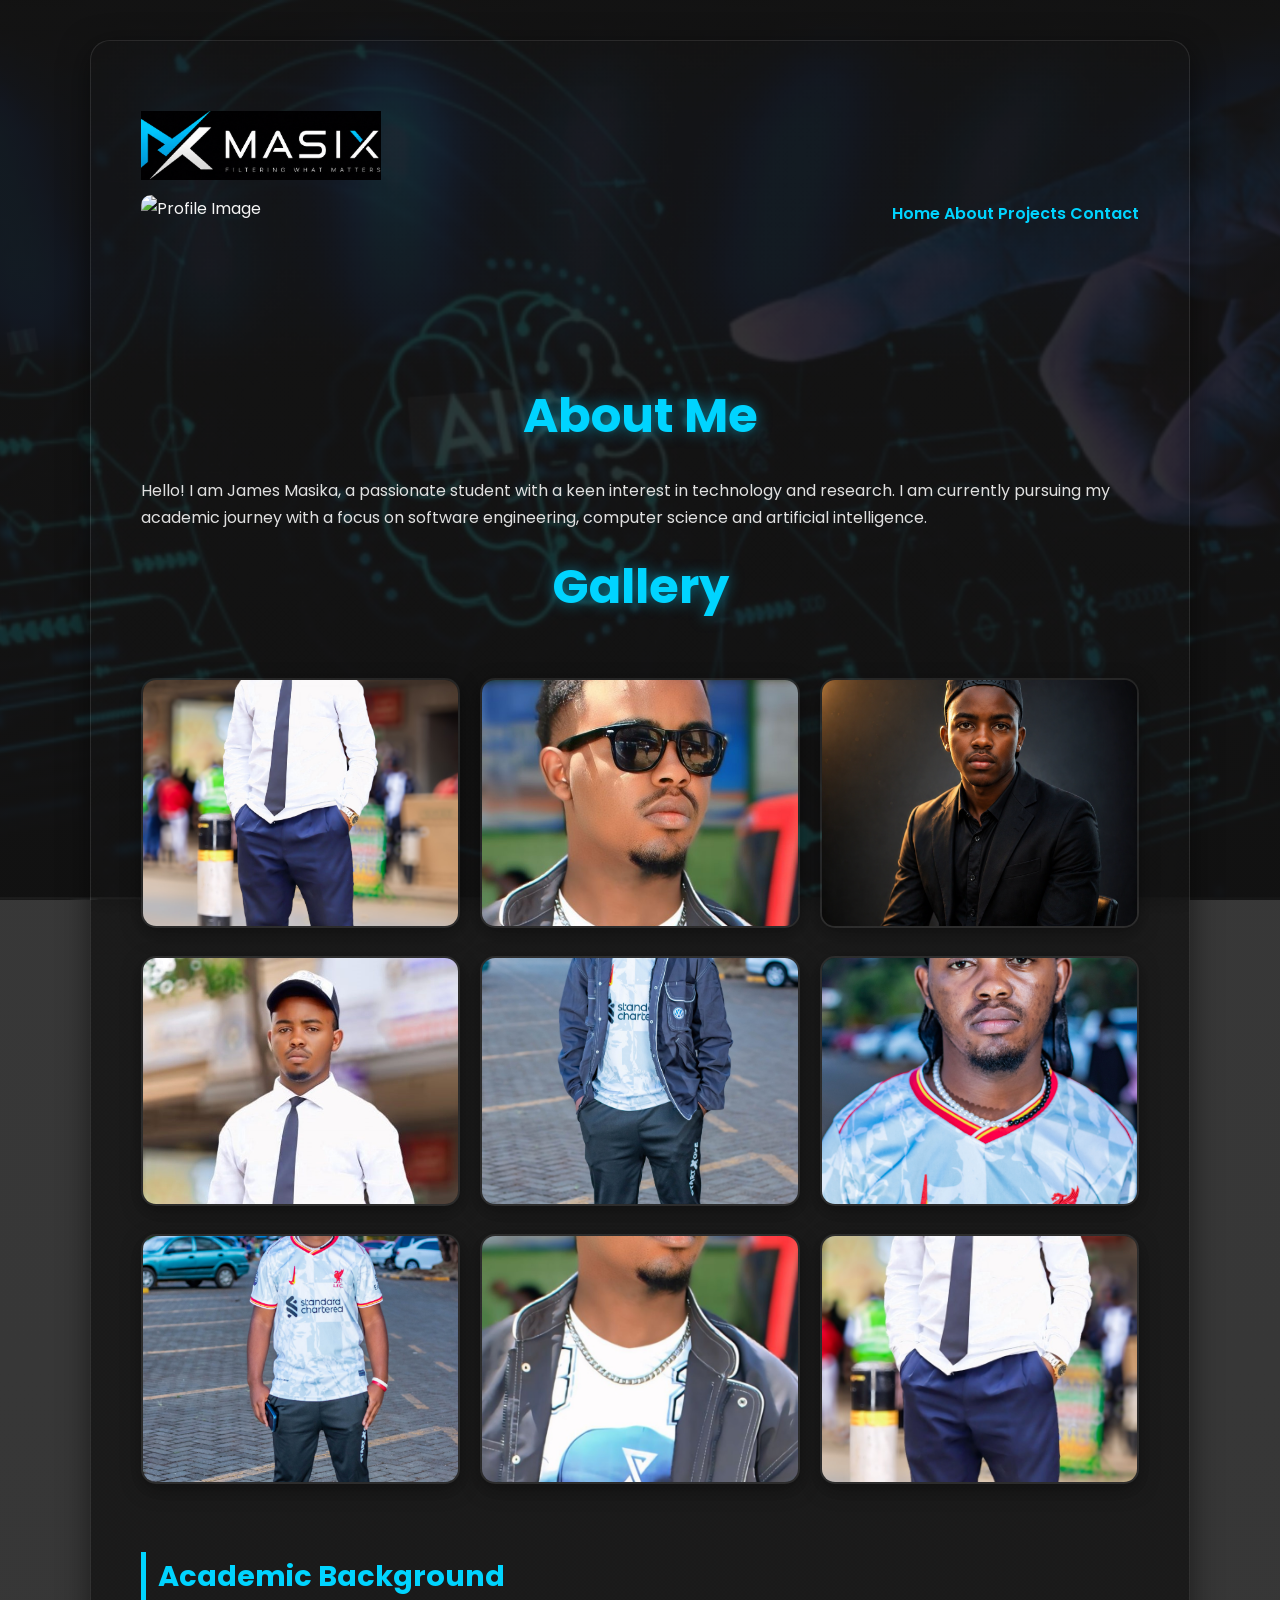
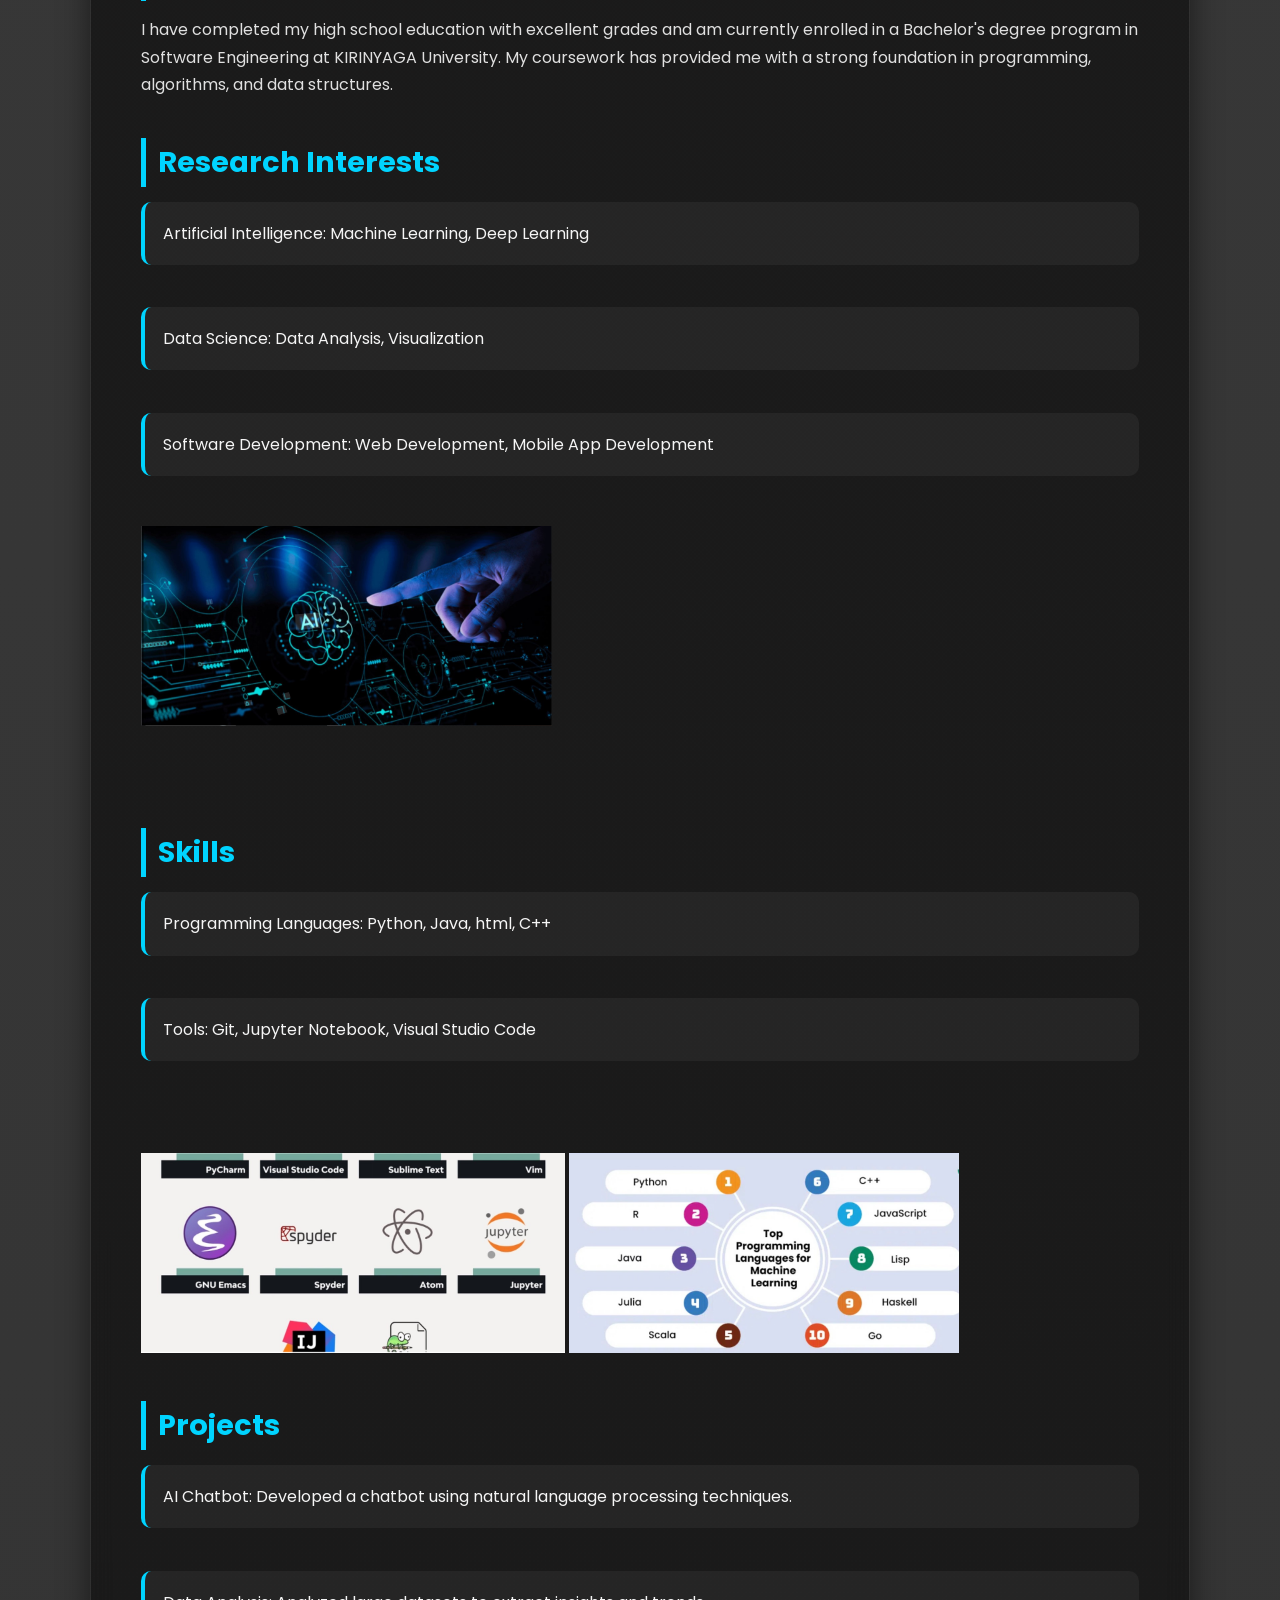
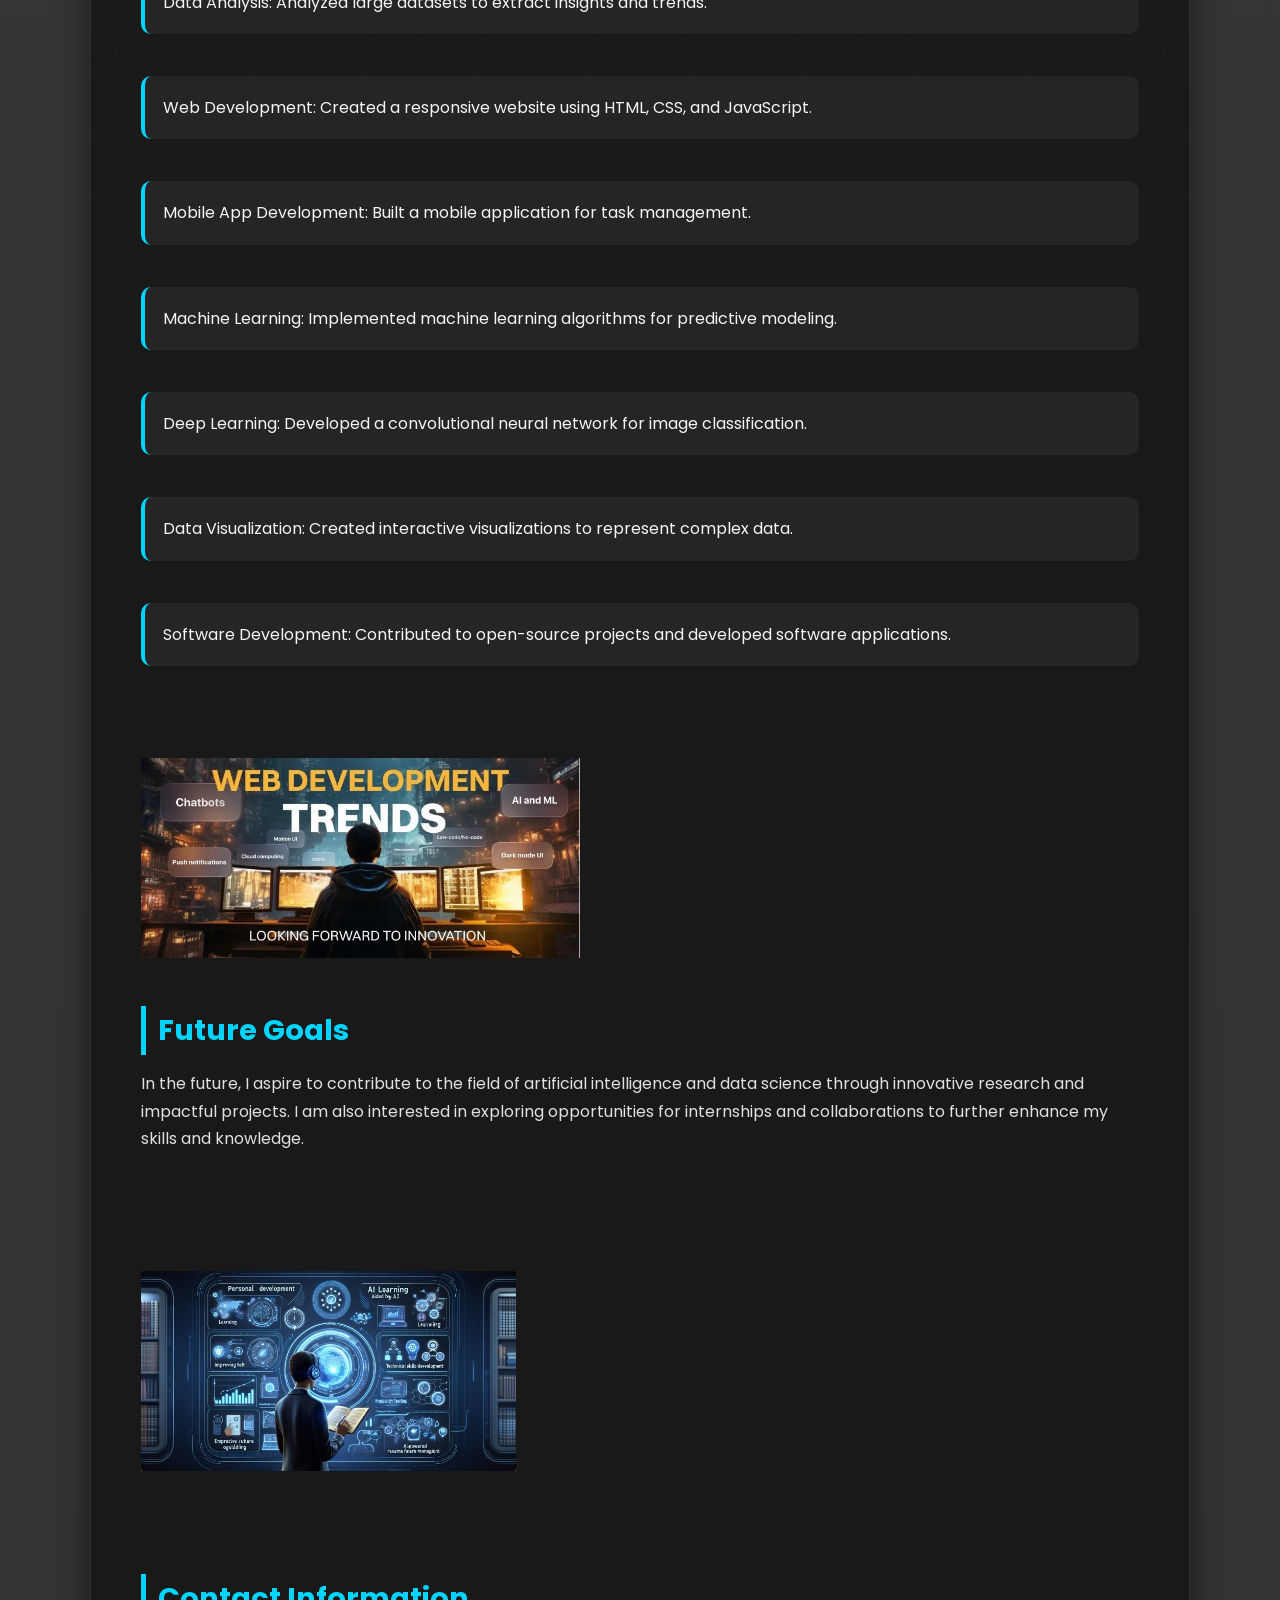
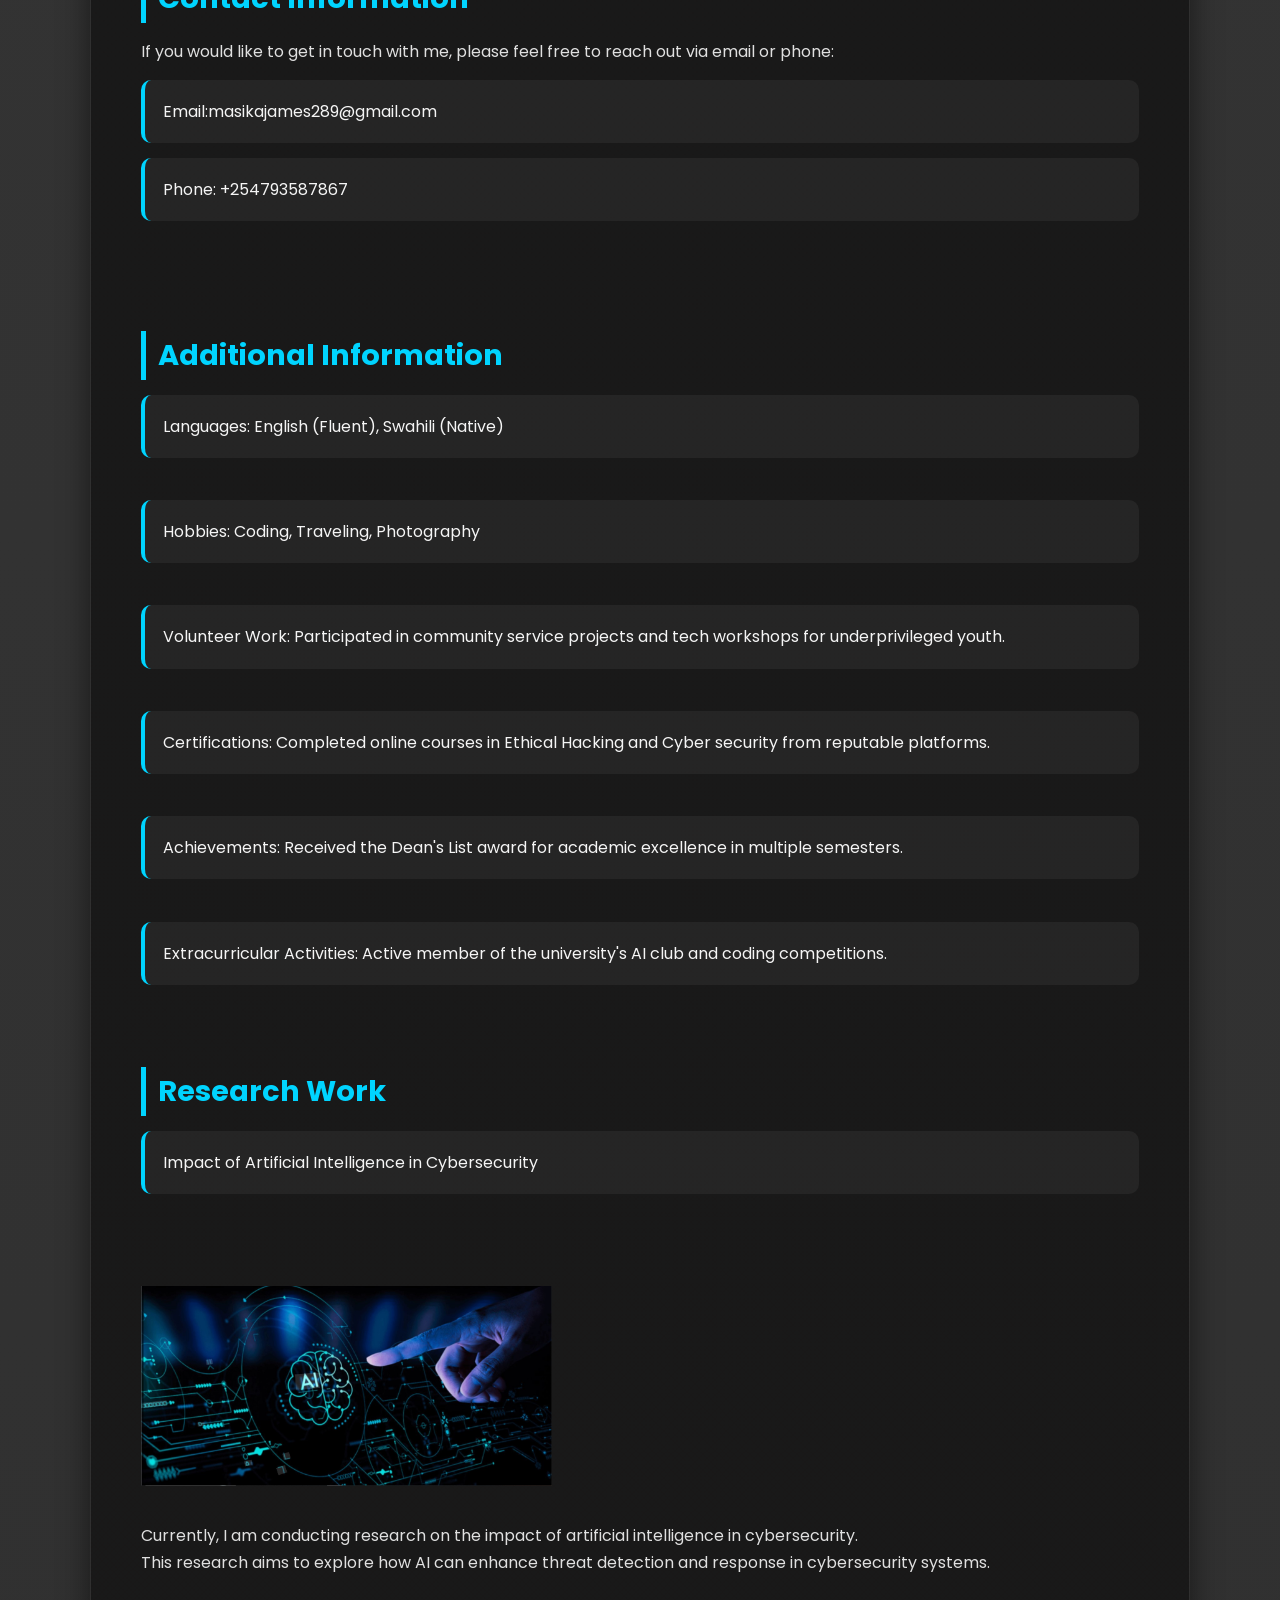
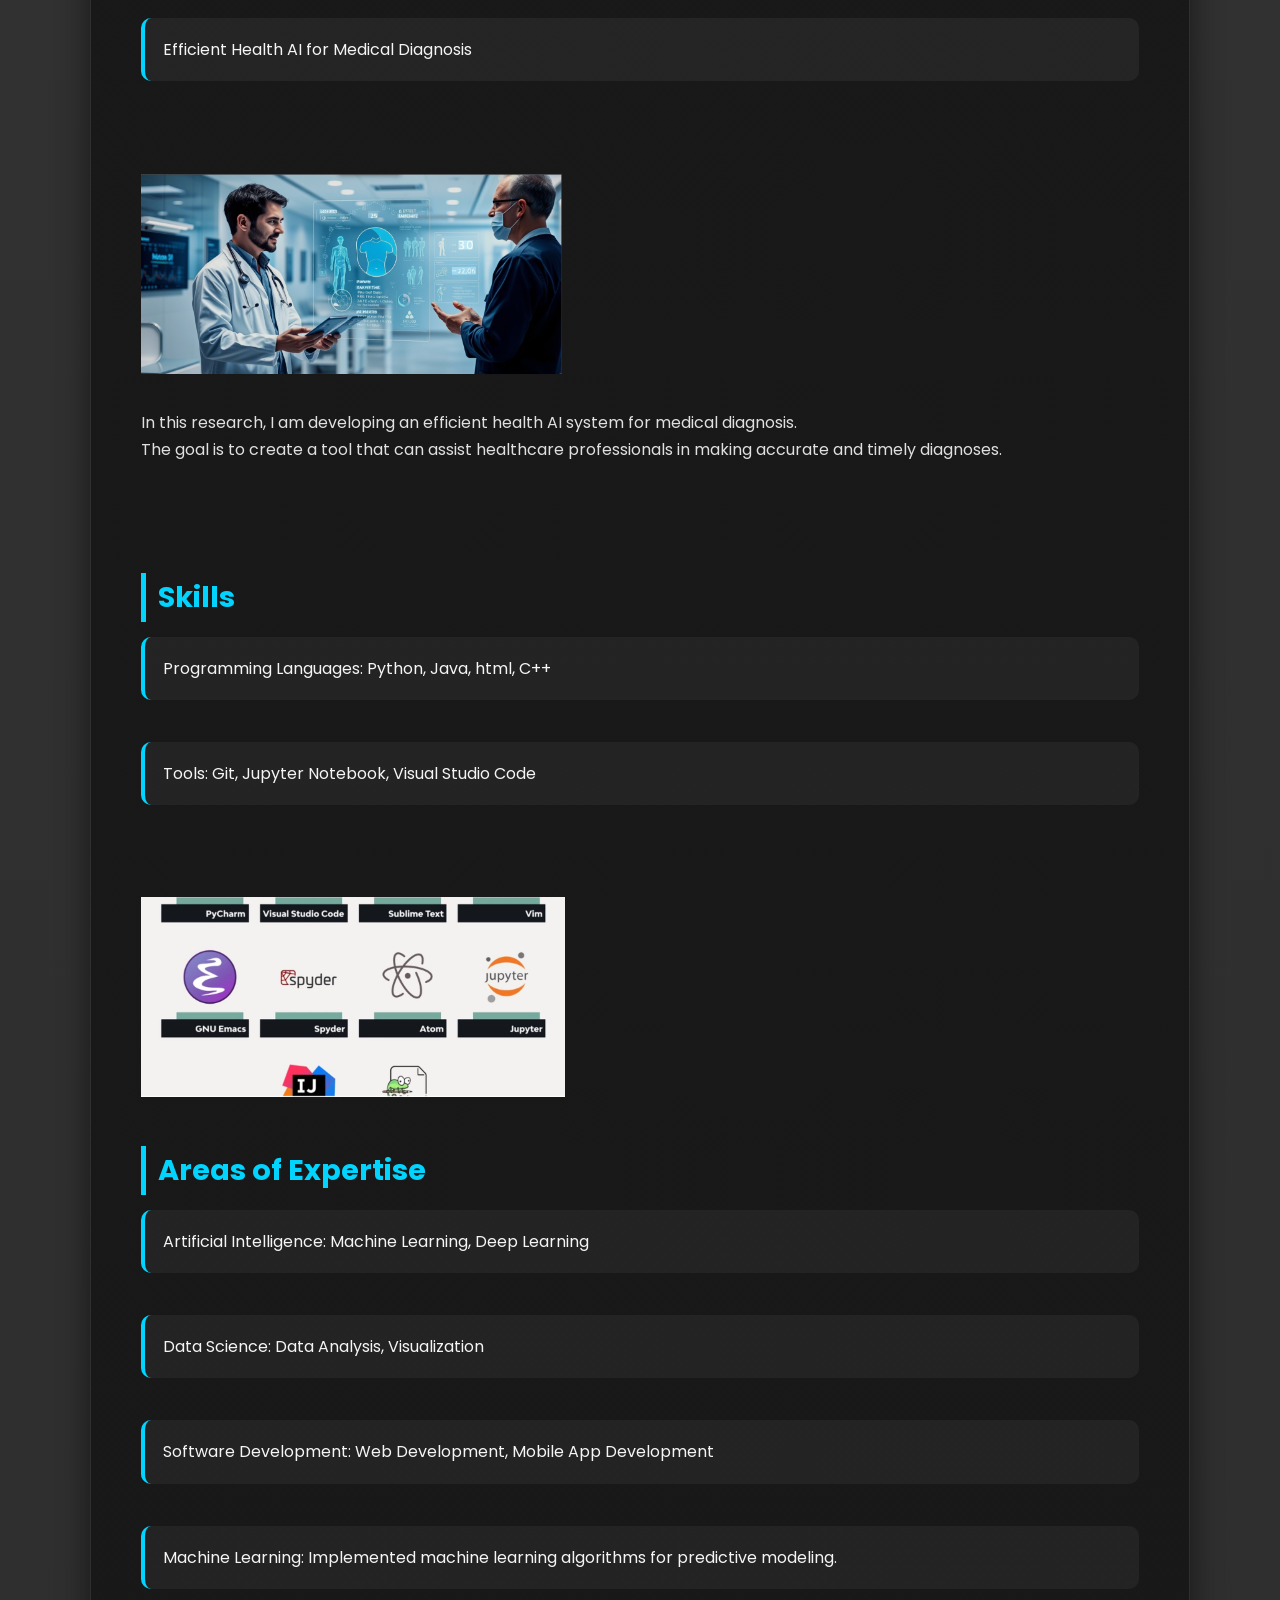
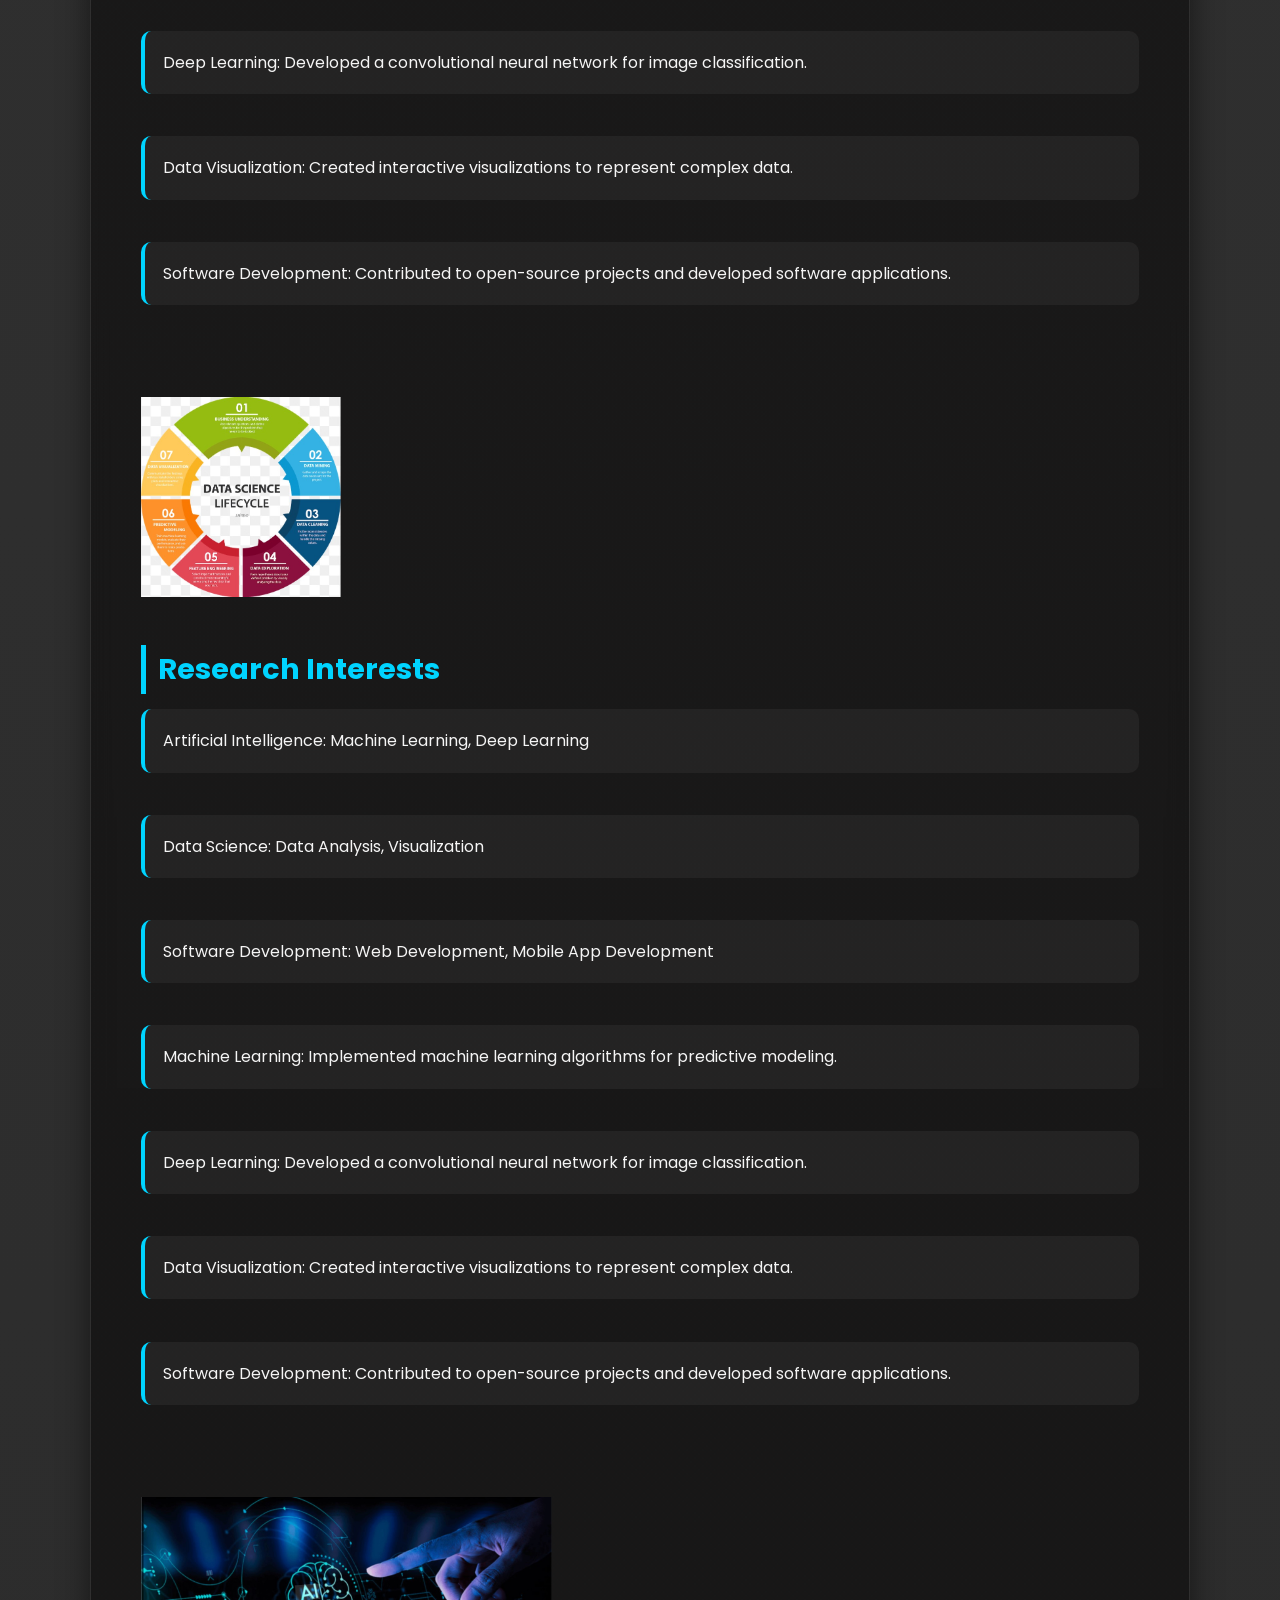
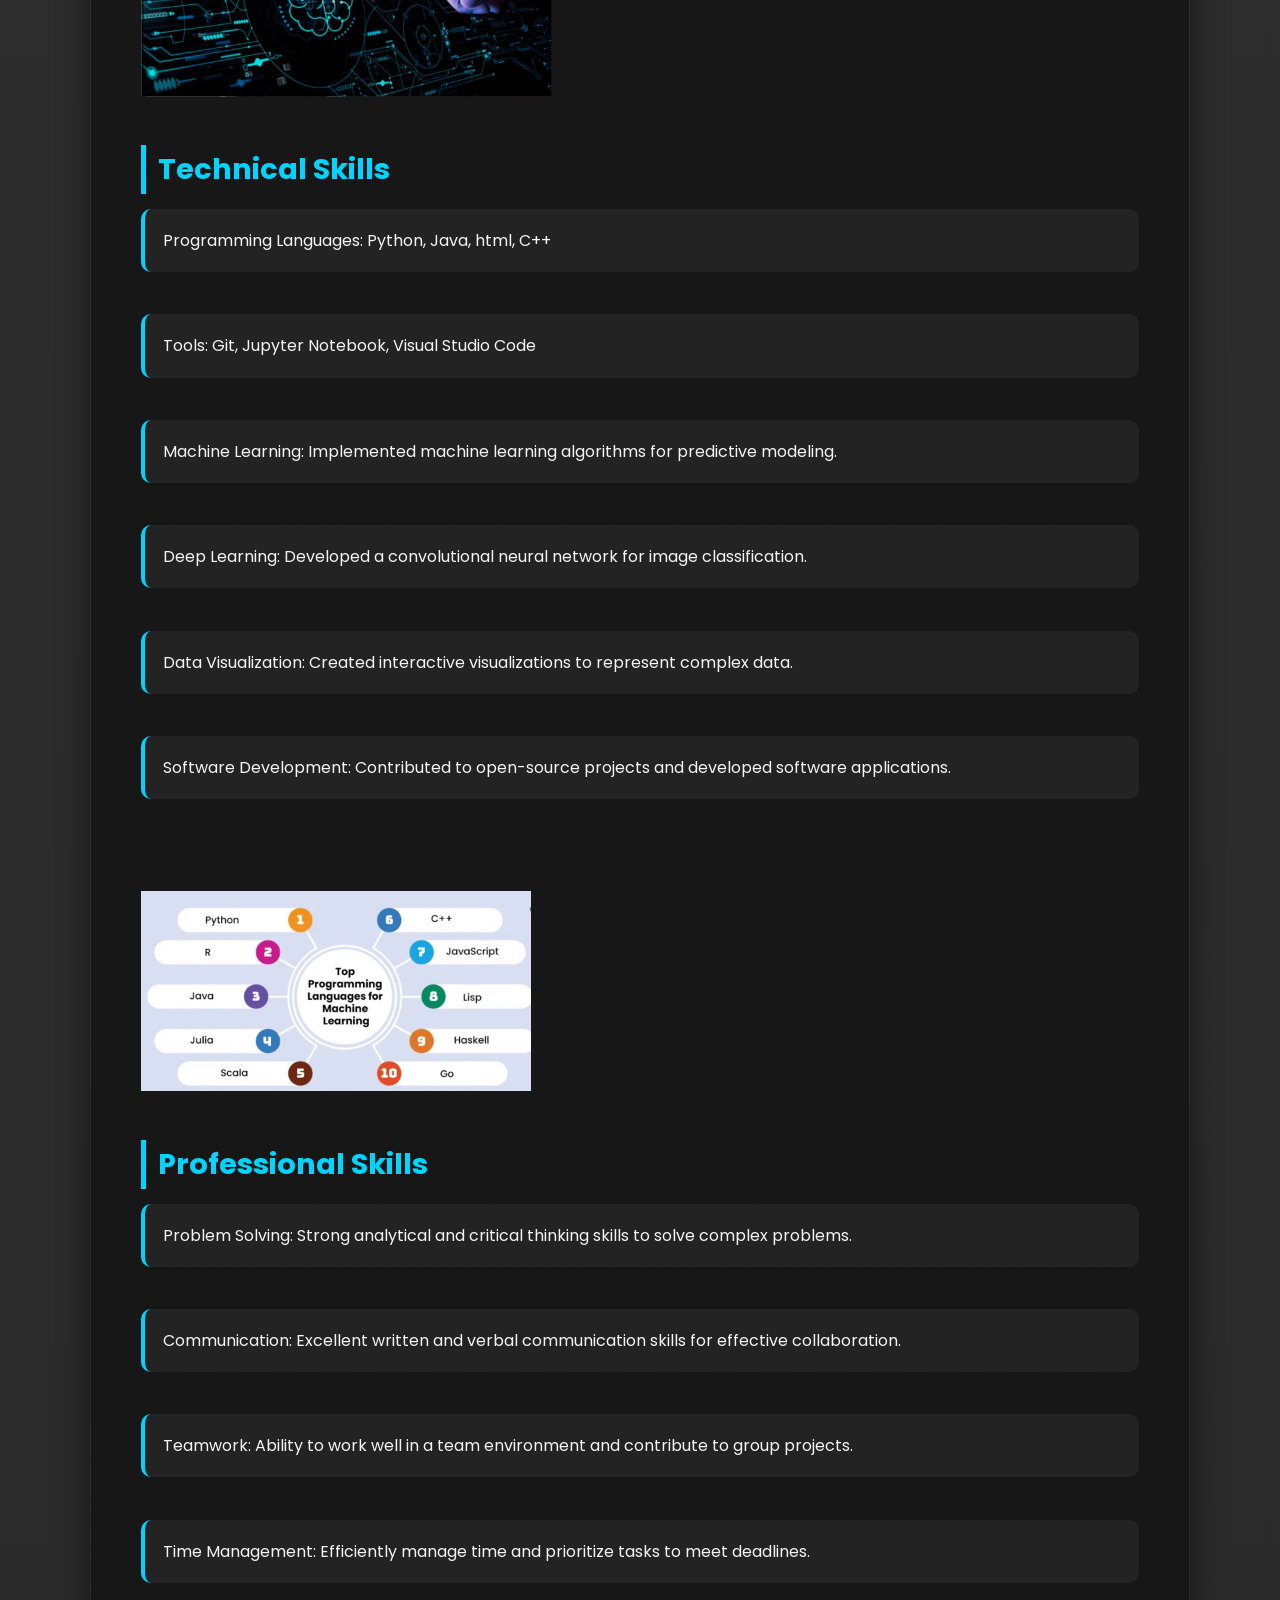
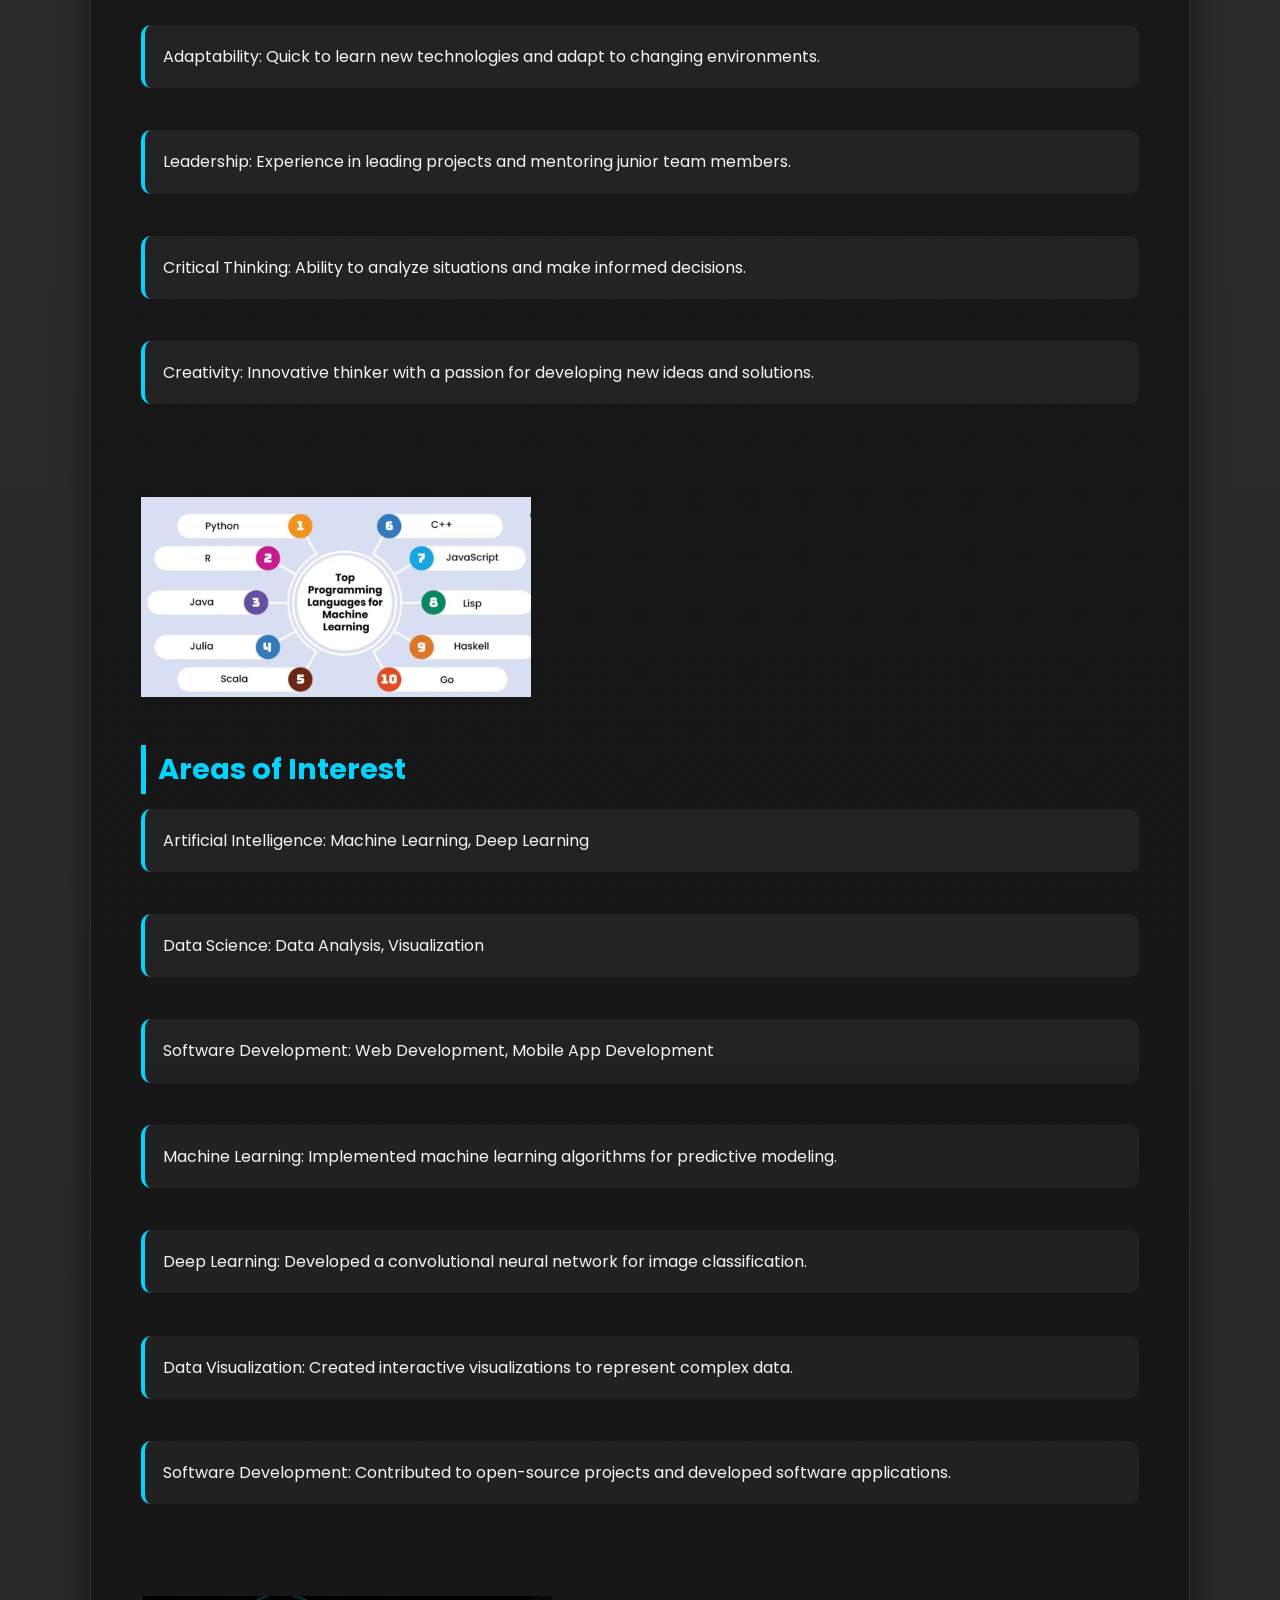
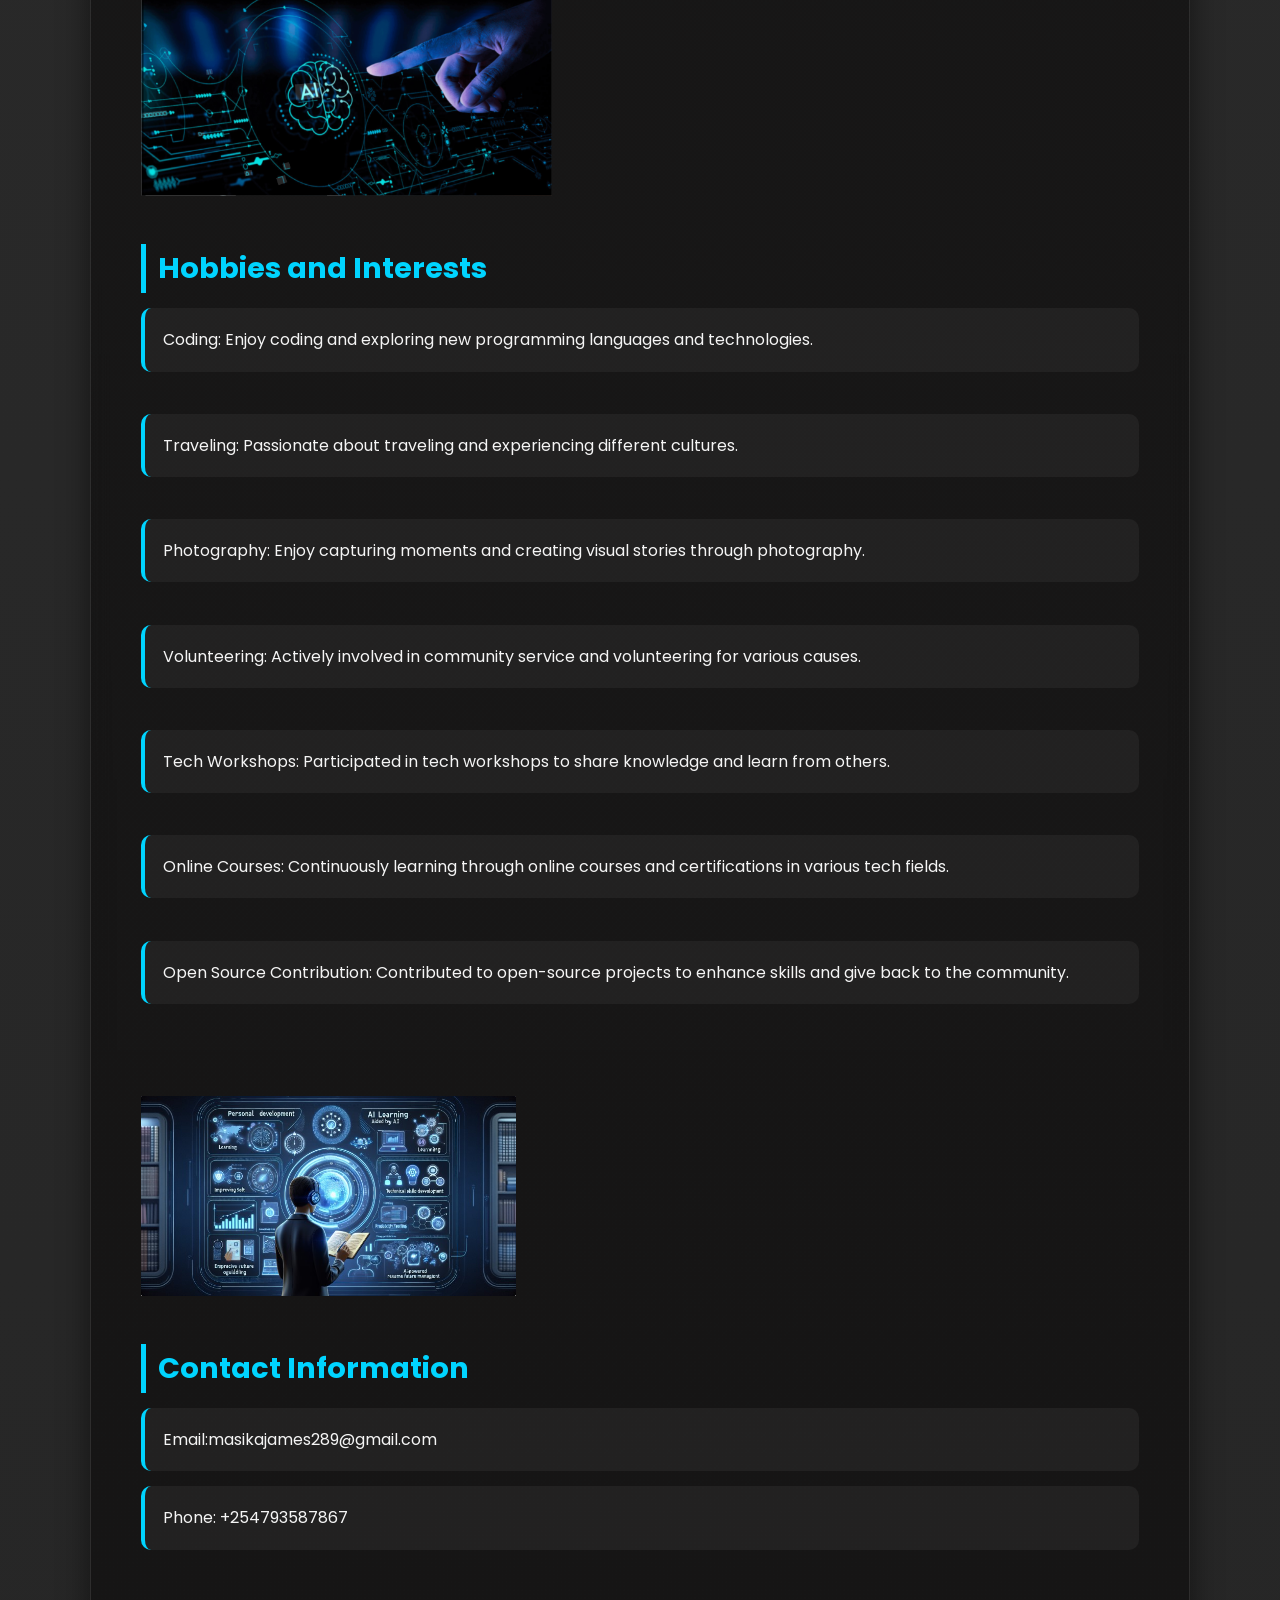
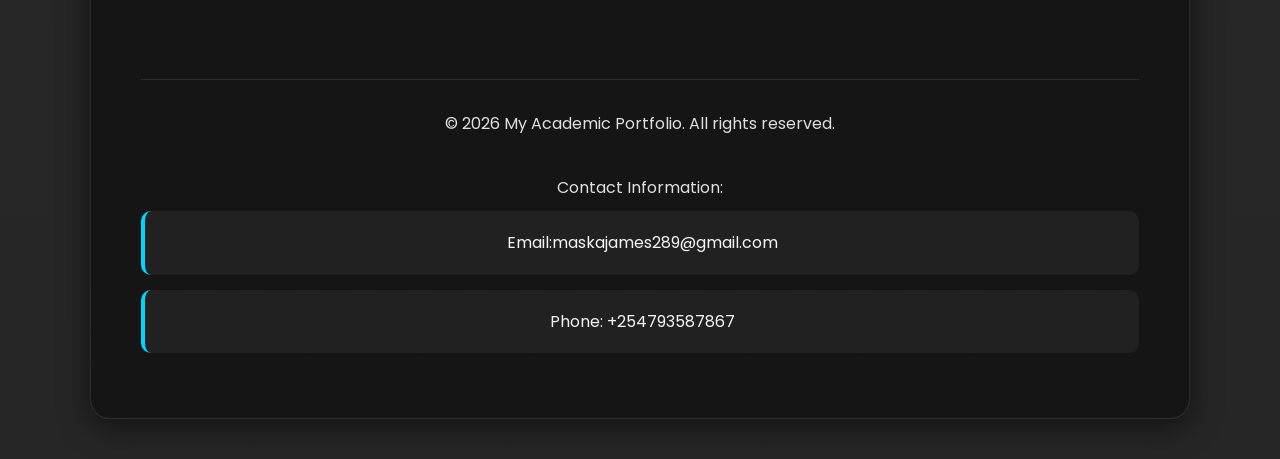
==== about.html @ 8758a042 "Add files via upload" ====
<!DOCTYPE html>
<html>
<head>
    <meta charset="utf-8">
    <meta name="viewport" content="width=device-width, initial-scale=1">
    <title>about</title>

    <link rel="stylesheet" href="style.css">
    <script src="script.js"></script>
</head>
<body>
    <div class="overlay">
        <header>
            <div class="top-section">

                <!-- Logo -->
                <img src="logo.png" alt="MASIX Logo" class="logo">

                <!-- Profile Image moved below logo -->
                <img src="profile.jpg" alt="Profile Image" class="profile-image">
            </div>
            <nav>
                <a href="index.html">Home</a>
                <a href="about.html">About</a>
                <a href="projects.html">Projects</a>
                <a href="contact.html">Contact</a>
            </nav>
        </header>
        
        <h1>About Me</h1>
        <p>Hello! I am James Masika, a passionate student with a keen interest in technology and research. I am currently pursuing my academic journey with a focus on software engineering, computer science and artificial intelligence.</p>

        <h1>Gallery</h1>
        <div class="gallery">
            
            <a href="mm1.jpg" target="_blank">
                <img src="mm1.jpg" alt="Gallery Image 1">
            </a>
            
            <a href="mm2.jpg" target="_blank">
                <img src="mm2.jpg" alt="Gallery Image 2">
            </a>
            <a href="mm3.png" target="_blank">
                <img src="mm3.png" alt="Gallery Image 3">
            </a>
            
            <a href="Profile.jpg" target="_blank">
                <img src="Profile.jpg" alt="Gallery Image 4">
            </a>
            
            <a href="mm5.jpg" target="_blank">
                <img src="mm5.jpg" alt="Gallery Image 5">
            </a>
            
            <a href="mm6.jpg" target="_blank">
                <img src="mm6.jpg" alt="Gallery Image 6">
            </a>
            
            <a href="mm7.jpg" target="_blank">
                <img src="mm7.jpg" alt="Gallery Image 7">
            </a>
            
            <a href="mm8.jpg" target="_blank">
                <img src="mm8.jpg" alt="Gallery Image 8">
            </a>
            
            <a href="mm9.jpg" target="_blank">
                <img src="mm9.jpg" alt="Gallery Image 9">
            </a>
        </div>

        <h2>Academic Background</h2>
        <p>I have completed my high school education with excellent grades and am currently enrolled in a Bachelor's degree program in Software Engineering at KIRINYAGA University. My coursework has provided me with a strong foundation in programming, algorithms, and data structures.</p>

        <h2>Research Interests</h2>
        <ul>
            <li>Artificial Intelligence: Machine Learning, Deep Learning</li>
            <br>
            <li>Data Science: Data Analysis, Visualization</li>
            <br>
            <li>Software Development: Web Development, Mobile App Development</li>
        </ul>
        <div class="auto_cls_529f96e1">
            <img src="research1.jpg" alt="Research Interests Image" class="research-interests-image" height="200">
        </div>
        <br><br>
        <h2>Skills</h2>
        <ul>
            <li>Programming Languages: Python, Java, html, C++</li>
            <br>
            <li>Tools: Git, Jupyter Notebook, Visual Studio Code</li>
            <br>
        </ul>
        <div class="auto_cls_529f96e1">
            <a href="skills1.jpg" target="_blank">
                <img src="skills1.jpg" alt="Skills Image" class="skills-image" height="200">
            </a>

            <a href="technical1.jpg" target="_blank">
                <img src="technical1.jpg" alt="Skills Image 2" class="skills-image" height="200">
            </a>
        </div>
        <h2>Projects</h2>
        <ul>
            <li>AI Chatbot: Developed a chatbot using natural language processing techniques.</li>
            <br>
            <li>Data Analysis: Analyzed large datasets to extract insights and trends.</li>
            <br>
            <li>Web Development: Created a responsive website using HTML, CSS, and JavaScript.</li>
            <br>
            <li>Mobile App Development: Built a mobile application for task management.</li>
            <br>
            <li>Machine Learning: Implemented machine learning algorithms for predictive modeling.</li>
            <br>
            <li>Deep Learning: Developed a convolutional neural network for image classification.</li>
            <br>
            <li>Data Visualization: Created interactive visualizations to represent complex data.</li>
            <br>
            <li>Software Development: Contributed to open-source projects and developed software applications.</li>
            <br>
        </ul>
        <div class="auto_cls_529f96e1">
            <a href="projects1.jpg" target="_blank">
                <img src="projects1.jpg" alt="Projects Image" class="projects-image" height="200">
            </a>
        </div>
        <h2>Future Goals</h2>
        <p>In the future, I aspire to contribute to the field of artificial intelligence and data science through innovative research and impactful projects. I am also interested in exploring opportunities for internships and collaborations to further enhance my skills and knowledge.</p>
        <br><br>
        <div class="auto_cls_529f96e1">
            <a href="future1.jpg" target="_blank">
                <img src="future1.jpg" alt="Future Goals Image" class="future-goals-image" height="200">
            </a>
        </div>
        <br><br>
        <h2>Contact Information</h2>
        <p>If you would like to get in touch with me, please feel free to reach out via email or phone:</p>
        <ul>
            <li>Email:masikajames289@gmail.com </li>
            <li>Phone: +254793587867</li>
        </ul>
        <br><br>
        <h2>Additional Information</h2>
        <ul>
            <li>Languages: English (Fluent), Swahili (Native)</li>
            <br>
            <li>Hobbies: Coding, Traveling, Photography</li>
            <br>
                <li>Volunteer Work: Participated in community service projects and tech workshops for underprivileged youth.</li>
            <br>
                <li>Certifications: Completed online courses in Ethical Hacking and Cyber security from reputable platforms.</li>
            <br>
            <li>Achievements: Received the Dean's List award for academic excellence in multiple semesters.</li>
            <br>
            <li>Extracurricular Activities: Active member of the university's AI club and coding competitions.</li>
            <br>
        </ul>
        <h2>Research Work</h2>
        <ul>
            <li>Impact of Artificial Intelligence in Cybersecurity</li>
            <br>
            <div class="auto_cls_529f96e1">
                <a href="research1.jpg" target="_blank">
                <img src="research1.jpg" alt="Research Image" class="research-image" height="200">
                </a>
            </div>
            <br>
            <p>Currently, I am conducting research on the impact of artificial intelligence in cybersecurity.<br>This research aims to explore how AI can enhance threat detection and response in cybersecurity systems.</p>
            <br>
            <li>Efficient Health AI for Medical Diagnosis</li>
            <br>
            <div class="auto_cls_529f96e1">
                <a href="research2.jpg" target="_blank">
                <img src="research2.jpg" alt="Research Image" class="research-image" height="200">
                </a>
            </div>
            <br> <p>In this research, I am developing an efficient health AI system for medical diagnosis.<br>The goal is to create a tool that can assist healthcare professionals in making accurate and timely diagnoses.</p>
        </ul>
        <br><br>
        <h2>Skills</h2>
        <ul>
            <li>Programming Languages: Python, Java, html, C++</li>
            <br>
            <li>Tools: Git, Jupyter Notebook, Visual Studio Code</li>
            <br>
        </ul>
        <div class="auto_cls_529f96e1">
            <a href="skills1.jpg" target="_blank">
                <img src="skills1.jpg" alt="Skills Image" class="skills-image" height="200">
            </a>
        </div>
        <h2>Areas of Expertise</h2>
        <ul>
            <li>Artificial Intelligence: Machine Learning, Deep Learning</li>
            <br>
            <li>Data Science: Data Analysis, Visualization</li>
            <br>
            <li>Software Development: Web Development, Mobile App Development</li>
            <br>
                <li>Machine Learning: Implemented machine learning algorithms for predictive modeling.</li>
            <br>
            <li>Deep Learning: Developed a convolutional neural network for image classification.</li>
            <br>            <li>Data Visualization: Created interactive visualizations to represent complex data.</li>
            <br>            <li>Software Development: Contributed to open-source projects and developed software applications.</li>
            <br>
        </ul>
        <div class="auto_cls_529f96e1">
            <a href="expertise1.jpg" target="_blank">
                <img src="expertise1.jpg" alt="Expertise Image" class="expertise-image" height="200">
            </a>
        </div>
        <h2>Research Interests</h2>
        <ul>
            <li>Artificial Intelligence: Machine Learning, Deep Learning</li>
            <br>
            <li>Data Science: Data Analysis, Visualization</li>
            <br>
            <li>Software Development: Web Development, Mobile App Development</li>
            <br>             <li>Machine Learning: Implemented machine learning algorithms for predictive modeling.</li>
            <br>            <li>Deep Learning: Developed a convolutional neural network for image classification.</li>
            <br>            <li>Data Visualization: Created interactive visualizations to represent complex data.</li>
            <br>            <li>Software Development: Contributed to open-source projects and developed software applications.</li>
            <br>
        </ul>
        <div class="auto_cls_529f96e1">
            <a href="research1.jpg" target="_blank">
                    <img src="research1.jpg" alt="Research Interests Image" class="research-interests-image" height="200">
            </a>
        </div>
        <h2>Technical Skills</h2>
        <ul>
            <li>Programming Languages: Python, Java, html, C++</li>
            <br>
            <li>Tools: Git, Jupyter Notebook, Visual Studio Code</li>
            <br>
                <li>Machine Learning: Implemented machine learning algorithms for predictive modeling.</li>
            <br>            <li>Deep Learning: Developed a convolutional neural network for image classification.</li>
            <br>            <li>Data Visualization: Created interactive visualizations to represent complex data.</li>
            <br>            <li>Software Development: Contributed to open-source projects and developed software applications.</li>
            <br>
        </ul>
        <div class="auto_cls_529f96e1">
            <a href="technical1.jpg" target="_blank">
                    <img src="technical1.jpg" alt="Technical Skills Image" class="technical-skills-image" height="200">
            </a>
        </div>
        <h2>Professional Skills</h2>
        <ul>
            <li>Problem Solving: Strong analytical and critical thinking skills to solve complex problems.</li>
            <br>
            <li>Communication: Excellent written and verbal communication skills for effective collaboration.</li>
            <br>
            <li>Teamwork: Ability to work well in a team environment and contribute to group projects.</li>
            <br>
            <li>Time Management: Efficiently manage time and prioritize tasks to meet deadlines.</li>
            <br>            <li>Adaptability: Quick to learn new technologies and adapt to changing environments.</li>
            <br>            <li>Leadership: Experience in leading projects and mentoring junior team members.</li>
            <br>            <li>Critical Thinking: Ability to analyze situations and make informed decisions.</li>
            <br>            <li>Creativity: Innovative thinker with a passion for developing new ideas and solutions.</li>
            <br>
        </ul>
        <div class="auto_cls_529f96e1">
            <a href="technical1.jpg" target="_blank">
                <img src="technical1.jpg" alt="Professional Skills Image" class="professional-skills-image" height="200">
            </a>
        </div>
        <h2>Areas of Interest</h2>
        <ul>
            <li>Artificial Intelligence: Machine Learning, Deep Learning</li>
            <br>
            <li>Data Science: Data Analysis, Visualization</li>
            <br>
            <li>Software Development: Web Development, Mobile App Development</li>
            <br>
            <li>Machine Learning: Implemented machine learning algorithms for predictive modeling.</li>
            <br>            <li>Deep Learning: Developed a convolutional neural network for image classification.</li>
            <br>            <li>Data Visualization: Created interactive visualizations to represent complex data.</li>
            <br>            <li>Software Development: Contributed to open-source projects and developed software applications.</li>
            <br>
        </ul>
        <div class="auto_cls_529f96e1">
            <a href="research.png" target="_blank">
                <img src="research.png" alt="Areas of Interest Image" class="areas-of-interest-image" height="200">
            </a>
        </div>
        <h2>Hobbies and Interests</h2>
        <ul>
            <li>Coding: Enjoy coding and exploring new programming languages and technologies.</li>
            <br>
            <li>Traveling: Passionate about traveling and experiencing different cultures.</li>
            <br>
            <li>Photography: Enjoy capturing moments and creating visual stories through photography.</li>
            <br>
            <li>Volunteering: Actively involved in community service and volunteering for various causes.</li>
            <br>
            <li>Tech Workshops: Participated in tech workshops to share knowledge and learn from others.</li>
            <br>            <li>Online Courses: Continuously learning through online courses and certifications in various tech fields.</li>
            <br>            <li>Open Source Contribution: Contributed to open-source projects to enhance skills and give back to the community.</li>
            <br>
        </ul>
        <div class="auto_cls_529f96e1">
            <a href="future1.jpg" target="_blank">
                <img src="future1.jpg" alt="Hobbies and Interests Image" class="hobbies-and-interests-image" height="200">
            </a>
        </div>
        <h2>Contact Information</h2>
        <ul>
            <li>Email:masikajames289@gmail.com </li>
            <li>Phone: +254793587867</li>
        </ul>
        <br><br>
        <footer>
            <p>&copy; 2026 My Academic Portfolio. All rights reserved.</p>
            <br>
            <p>Contact Information:</p>
        <ul>
            <li>Email:maskajames289@gmail.com </li>
            <li>Phone: +254793587867</li>
        </ul>
        </footer>
        </div>
    </body>
</html>
---- style.css ----
/* =========================
   Academic Portfolio CSS
   Software Engineer Theme
========================= */

/* Google Font Import */
@import url('https://fonts.googleapis.com/css2?family=Poppins:wght@300;400;500;600;700&display=swap');

/* =========================
   RESET
========================= */
* {
    margin: 0;
    padding: 0;
    box-sizing: border-box;
}

/* =========================
   BODY
========================= */
body {
    font-family: 'Poppins', sans-serif;
    background:
        linear-gradient(rgba(22, 22, 22, 0.85), rgba(0,0,0,0.85)),
        url('background.jpg') center/cover no-repeat fixed;
    color: #f5f5f5;
    min-height: 100vh;
    line-height: 1.7;
    padding: 40px 20px;
}

/* =========================
   MAIN OVERLAY
========================= */
.overlay {
    max-width: 1100px;
    margin: auto;
    background:
    linear-gradient(rgba(22, 22, 22, 0.85), rgba(20, 19, 19, 0.85)),
        url('background.jpg') center/cover no-repeat fixed;
    min-height: 100vh;
    padding: 50px;
    border-radius: 20px;
    backdrop-filter: blur(10px);
    border: 1px solid rgba(255,255,255,0.1);
    box-shadow: 0 8px 30px rgba(0,0,0,0.5);
    animation: fadeIn 1.2s ease;
}

/* =========================
   TOP SECTION
========================= */
.top-section {
    display: flex;
    flex-direction: column;
    align-items: flex-start;
    gap: 15px;
    padding: 20px 0;
}

.logo {
    width: 240px;
}

.profile-image {
    width: 120px;
    height: 120px;
    object-fit: cover;
    border-radius: 10px;
}

/* =========================
   HEADER
========================= */
header {
    display: flex;
    align-items: center;
    justify-content: space-between;
    margin-bottom: 40px;
}

/* =========================
   HEADINGS
========================= */
h1 {
    font-size: 3rem;
    color: #00d4ff;
    margin-bottom: 20px;
    text-align: center;
    text-shadow: 0 0 15px rgba(0,212,255,0.5);
}

h2 {
    color: #00d4ff;
    margin-top: 40px;
    margin-bottom: 15px;
    border-left: 5px solid #00d4ff;
    padding-left: 12px;
    font-size: 1.8rem;
}

h6 {
    color: #bdbdbd;
    font-size: 0.9rem;
    font-weight: 300;
}

/* =========================
   TEXT
========================= */
p {
    font-size: 1rem;
    color: #e0e0e0;
    margin-bottom: 15px;
}

/* =========================
   LISTS
========================= */
ul {
    list-style: none;
    padding-left: 0;
}

ul li {
    background: rgba(255,255,255,0.05);
    margin-bottom: 15px;
    padding: 18px;
    border-left: 4px solid #00d4ff;
    border-radius: 10px;
    transition: 0.3s ease;
}

ul li:hover {
    transform: translateX(8px);
    background: rgba(0,212,255,0.1);
}

/* =========================
   LINKS
========================= */
a {
    color: #00d4ff;
    text-decoration: none;
    font-weight: 600;
    transition: 0.3s ease;
}

a:hover {
    color: #ffffff;
    text-shadow: 0 0 10px #00d4ff;
}

/* =========================
   CONTACT SECTION
========================= */

/* =========================
   GALLERY SECTION
========================= */

.gallery {
    display: grid;
    grid-template-columns: repeat(auto-fit, minmax(250px, 1fr));
    gap: 20px;
    margin-top: 30px;
    padding: 20px 0;
}

.gallery img {
    width: 100%;
    height: 250px;
    object-fit: cover;
    border-radius: 15px;
    border: 2px solid rgba(255,255,255,0.08);
    box-shadow: 0 6px 20px rgba(0,0,0,0.4);
    transition: 0.4s ease;
    cursor: pointer;
}

.gallery img:hover {
    transform: scale(1.04);
    box-shadow: 0 10px 30px rgba(0,212,255,0.35);
    border-color: #00d4ff;
}

/* Mobile Optimization */
@media (max-width: 768px) {

    .gallery {
        grid-template-columns: 1fr;
    }

    .gallery img {
        height: 220px;
    }
}

/* =========================
   GALLERY POPUP EFFECT
========================= */

.gallery img {
    transition: 0.4s ease;
}

.gallery img:active {
    transform: scale(1.8);
    z-index: 999;
    position: relative;
}

.contact-section {
    min-height: 100vh;
    padding: 80px 20px;
    position: relative;
}

.contact-section::before {
    content: "";
    position: absolute;
    inset: 0;
    background: rgba(5, 5, 25, 0.55);
    backdrop-filter: blur(2px);
}

.contact-content {
    position: relative;
    z-index: 2;
    width: 100%;
    max-width: 1200px;
    margin: auto;
}

/* =========================
   CONTACT HEADER
========================= */
.contact-header {
    text-align: center;
    margin-bottom: 50px;
}

.contact-header h1 {
    font-size: 4rem;
    margin-bottom: 10px;
}

.contact-header p {
    font-size: 1.1rem;
    color: #dddddd;
    max-width: 700px;
    margin: auto;
}

/* =========================
   CONTACT LAYOUT
========================= */
.contact-container {
    display: flex;
    justify-content: space-between;
    align-items: flex-start;
    gap: 50px;
    flex-wrap: wrap;
}

/* =========================
   CONTACT CARDS
========================= */
.contact-card,
.contact-form {
    flex: 1;
    min-width: 320px;
    background: rgba(20, 15, 55, 0.55);
    backdrop-filter: blur(14px);
    -webkit-backdrop-filter: blur(14px);
    border-radius: 20px;
    padding: 35px;
    border: 1px solid rgba(255,255,255,0.08);
    box-shadow: 0 8px 30px rgba(0,0,0,0.35);
}

.contact-card h2,
.contact-form h2 {
    font-size: 2rem;
    margin-bottom: 25px;
    font-weight: 700;
    border: none;
    padding-left: 0;
}

/* =========================
   CONTACT INFO
========================= */
.contact-info {
    margin-bottom: 18px;
    font-size: 1.05rem;
    color: #e2e2e2;
    display: flex;
    align-items: center;
    gap: 10px;
}

.contact-info a {
    color: #ffffff;
    text-decoration: underline;
}

/* =========================
   WHATSAPP BUTTON
========================= */
.whatsapp-btn {
    display: inline-block;
    margin-top: 25px;
    padding: 14px 28px;
    background: linear-gradient(90deg, #d100c9, #8a00ff);
    color: white;
    border-radius: 10px;
    font-weight: 600;
    transition: 0.3s ease;
}

.whatsapp-btn:hover {
    transform: translateY(-3px);
    box-shadow: 0 8px 20px rgba(209, 0, 201, 0.4);
}

/* =========================
   CONTACT FORM
========================= */
.contact-form form {
    display: flex;
    flex-direction: column;
    gap: 18px;
}

.contact-form input,
.contact-form textarea {
    width: 100%;
    padding: 16px;
    border: none;
    border-radius: 10px;
    background: rgba(255,255,255,0.92);
    font-size: 1rem;
    outline: none;
    color: #222;
}

.contact-form textarea {
    resize: none;
    min-height: 150px;
}

.contact-form button {
    padding: 16px;
    border: none;
    border-radius: 10px;
    background: linear-gradient(90deg, #d100c9, #8a00ff);
    color: white;
    font-size: 1rem;
    font-weight: 700;
    cursor: pointer;
    transition: 0.3s ease;
}

.contact-form button:hover {
    transform: translateY(-2px);
    box-shadow: 0 8px 20px rgba(138, 0, 255, 0.45);
}

/* =========================
   FOOTER
========================= */
footer {
    margin-top: 60px;
    padding-top: 30px;
    border-top: 1px solid rgba(255,255,255,0.1);
    text-align: center;
}

footer p {
    margin-bottom: 10px;
}

footer h2 {
    border: none;
    padding-left: 0;
    text-align: center;
}

/* =========================
   CUSTOM SECTION
========================= */
.auto_cls_529f96e1 {
    margin-top: 50px;
}

/* =========================
   SCROLLBAR
========================= */
::-webkit-scrollbar {
    width: 10px;
}

::-webkit-scrollbar-track {
    background: #111;
}

::-webkit-scrollbar-thumb {
    background: #00d4ff;
    border-radius: 10px;
}

/* =========================
   RESPONSIVE DESIGN
========================= */
@media (max-width: 900px) {

    .contact-container {
        flex-direction: column;
    }

    .contact-header h1 {
        font-size: 2.8rem;
    }
}

@media (max-width: 768px) {

    body {
        padding: 20px 10px;
    }

    .overlay {
        padding: 30px 20px;
    }

    h1 {
        font-size: 2rem;
    }

    h2 {
        font-size: 1.4rem;
    }

    p,
    li {
        font-size: 0.95rem;
    }

    .contact-header h1 {
        font-size: 2.2rem;
    }
}

/* =========================
   ANIMATIONS
========================= */
@keyframes fadeIn {

    from {
        opacity: 0;
        transform: translateY(20px);
    }

    to {
        opacity: 1;
        transform: translateY(0);
    }
}
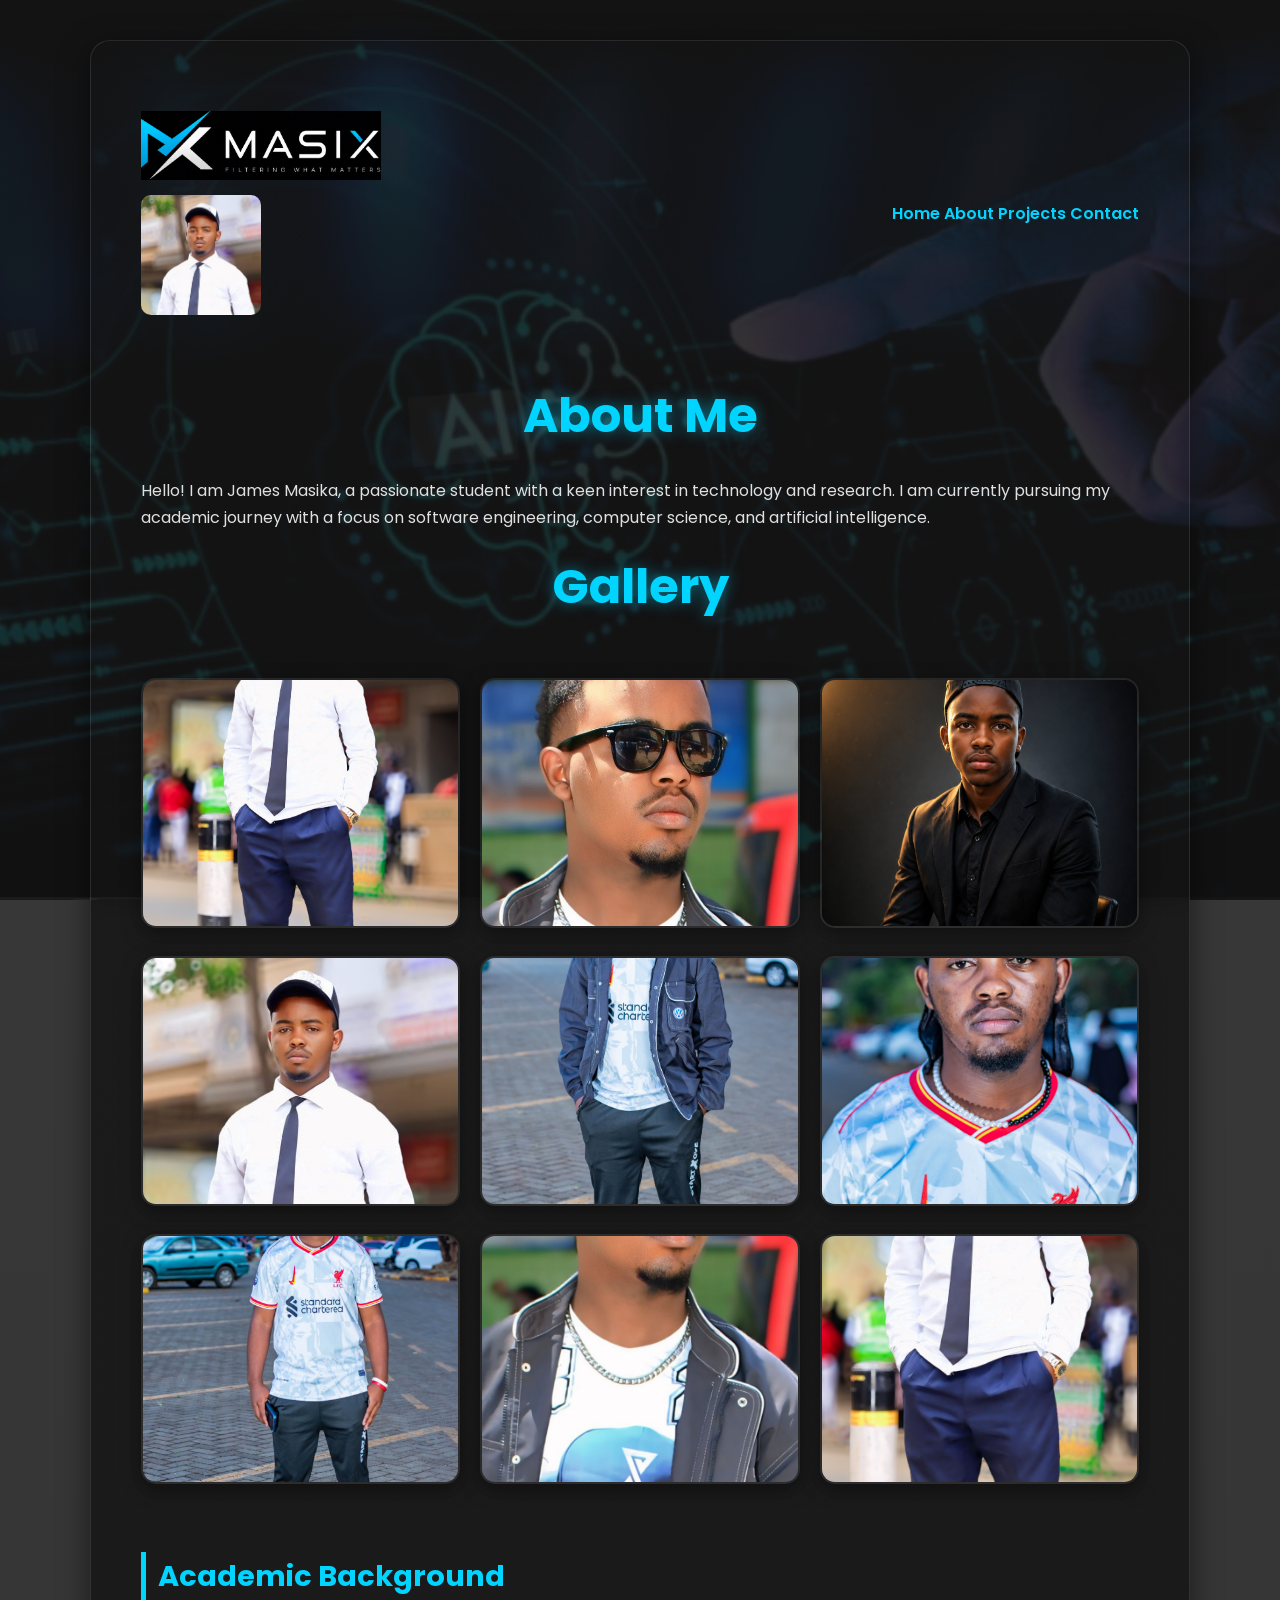
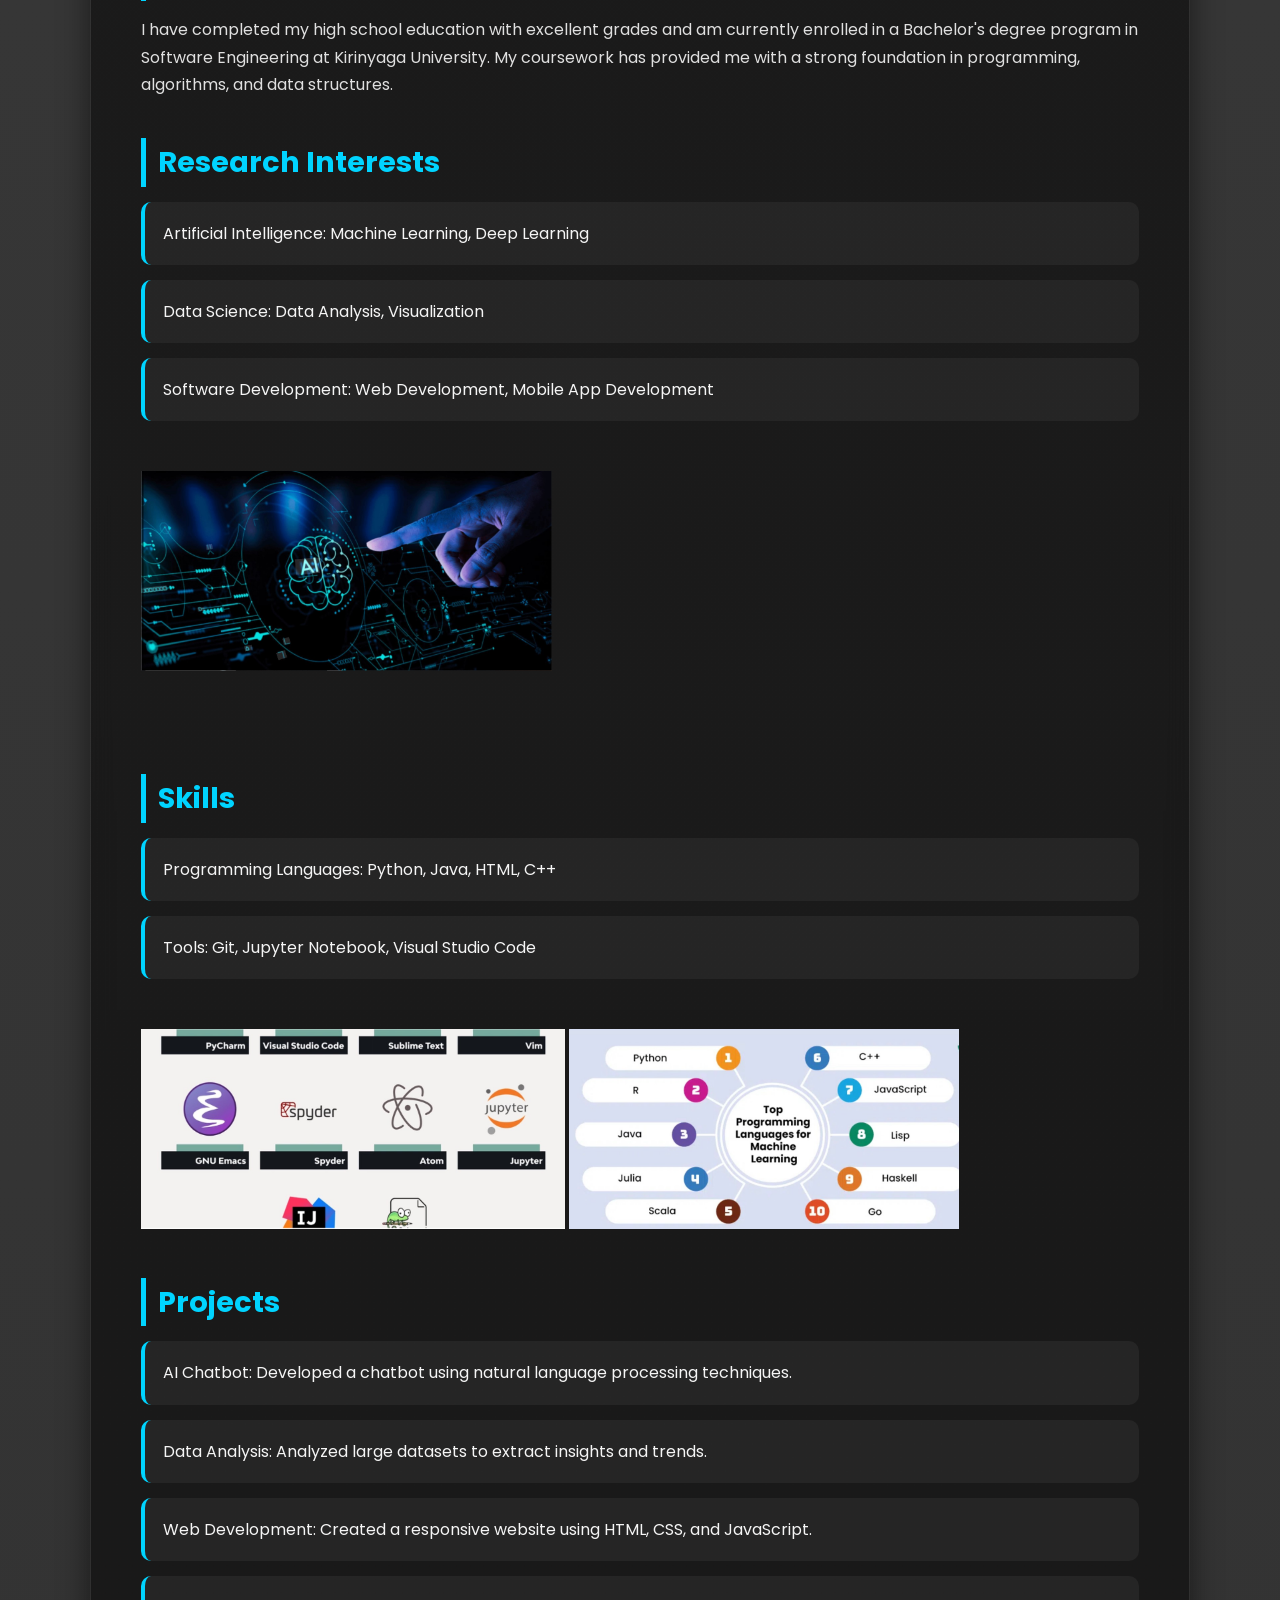
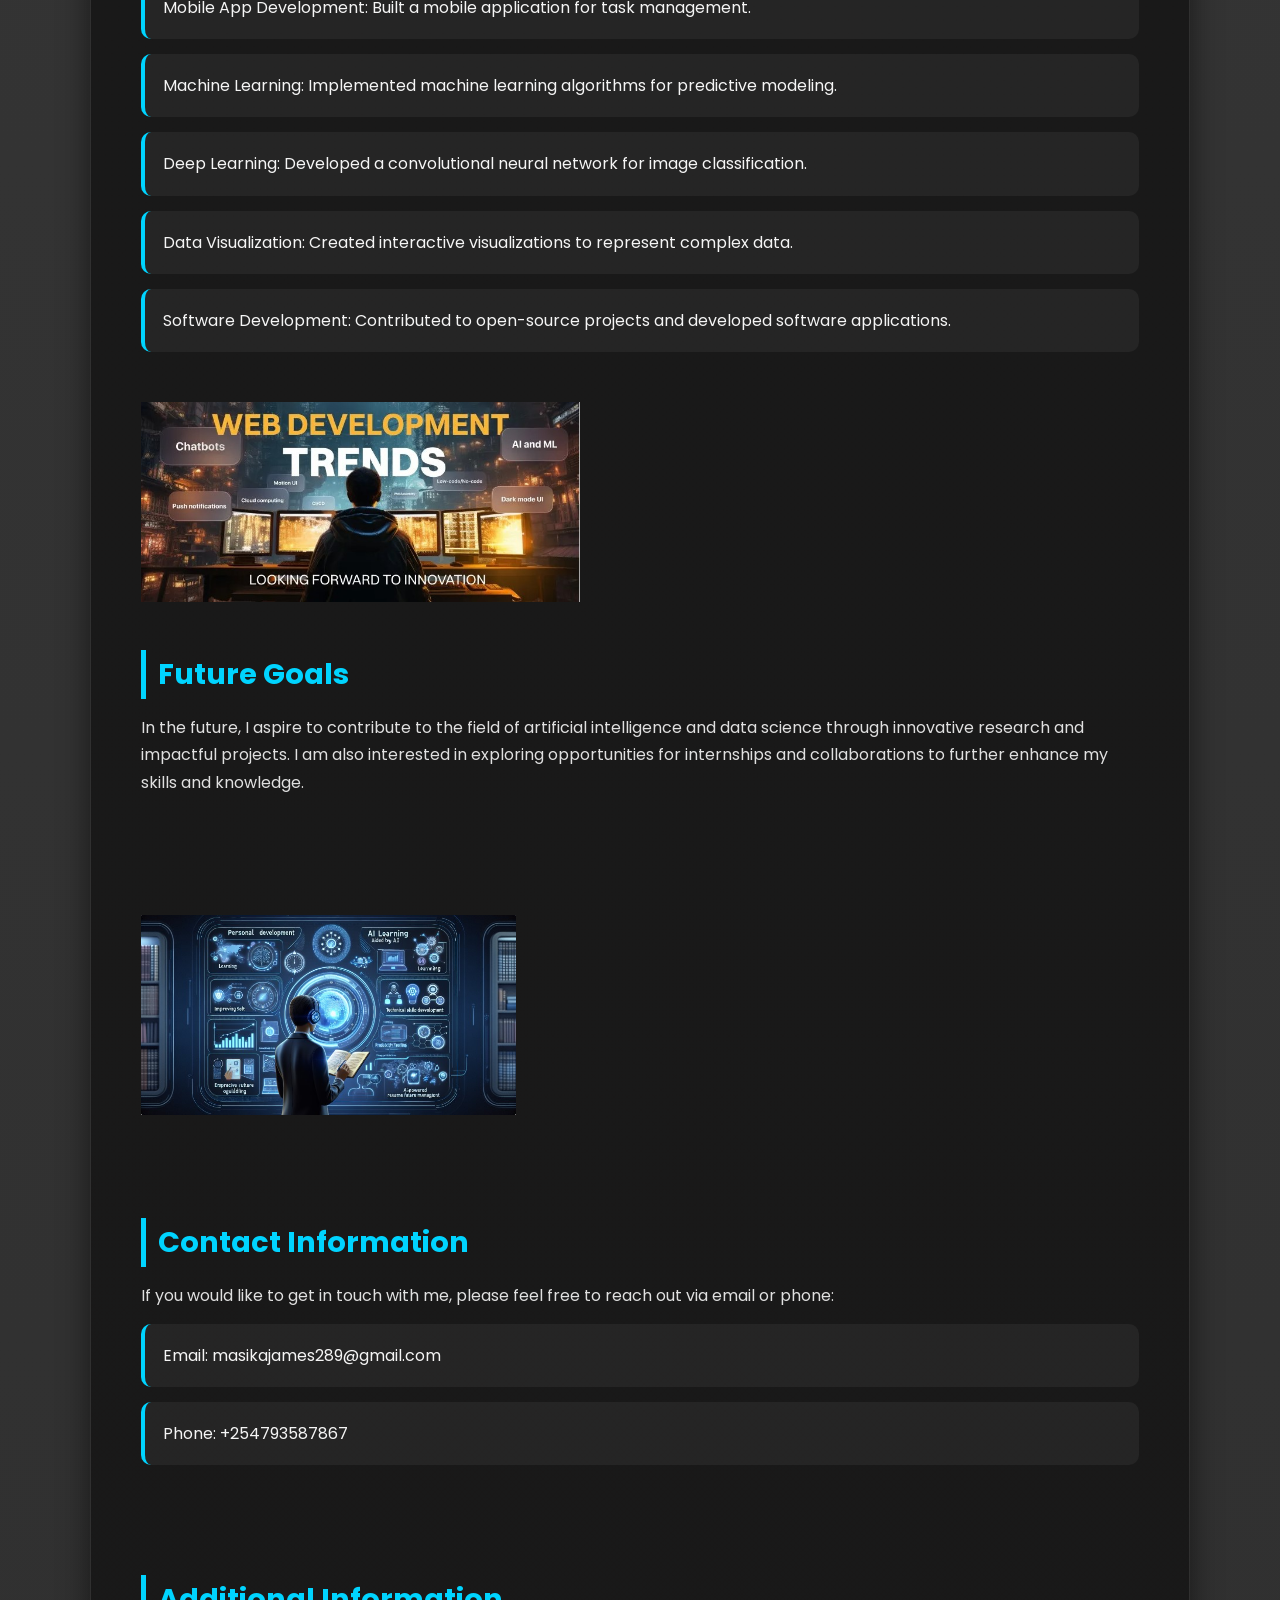
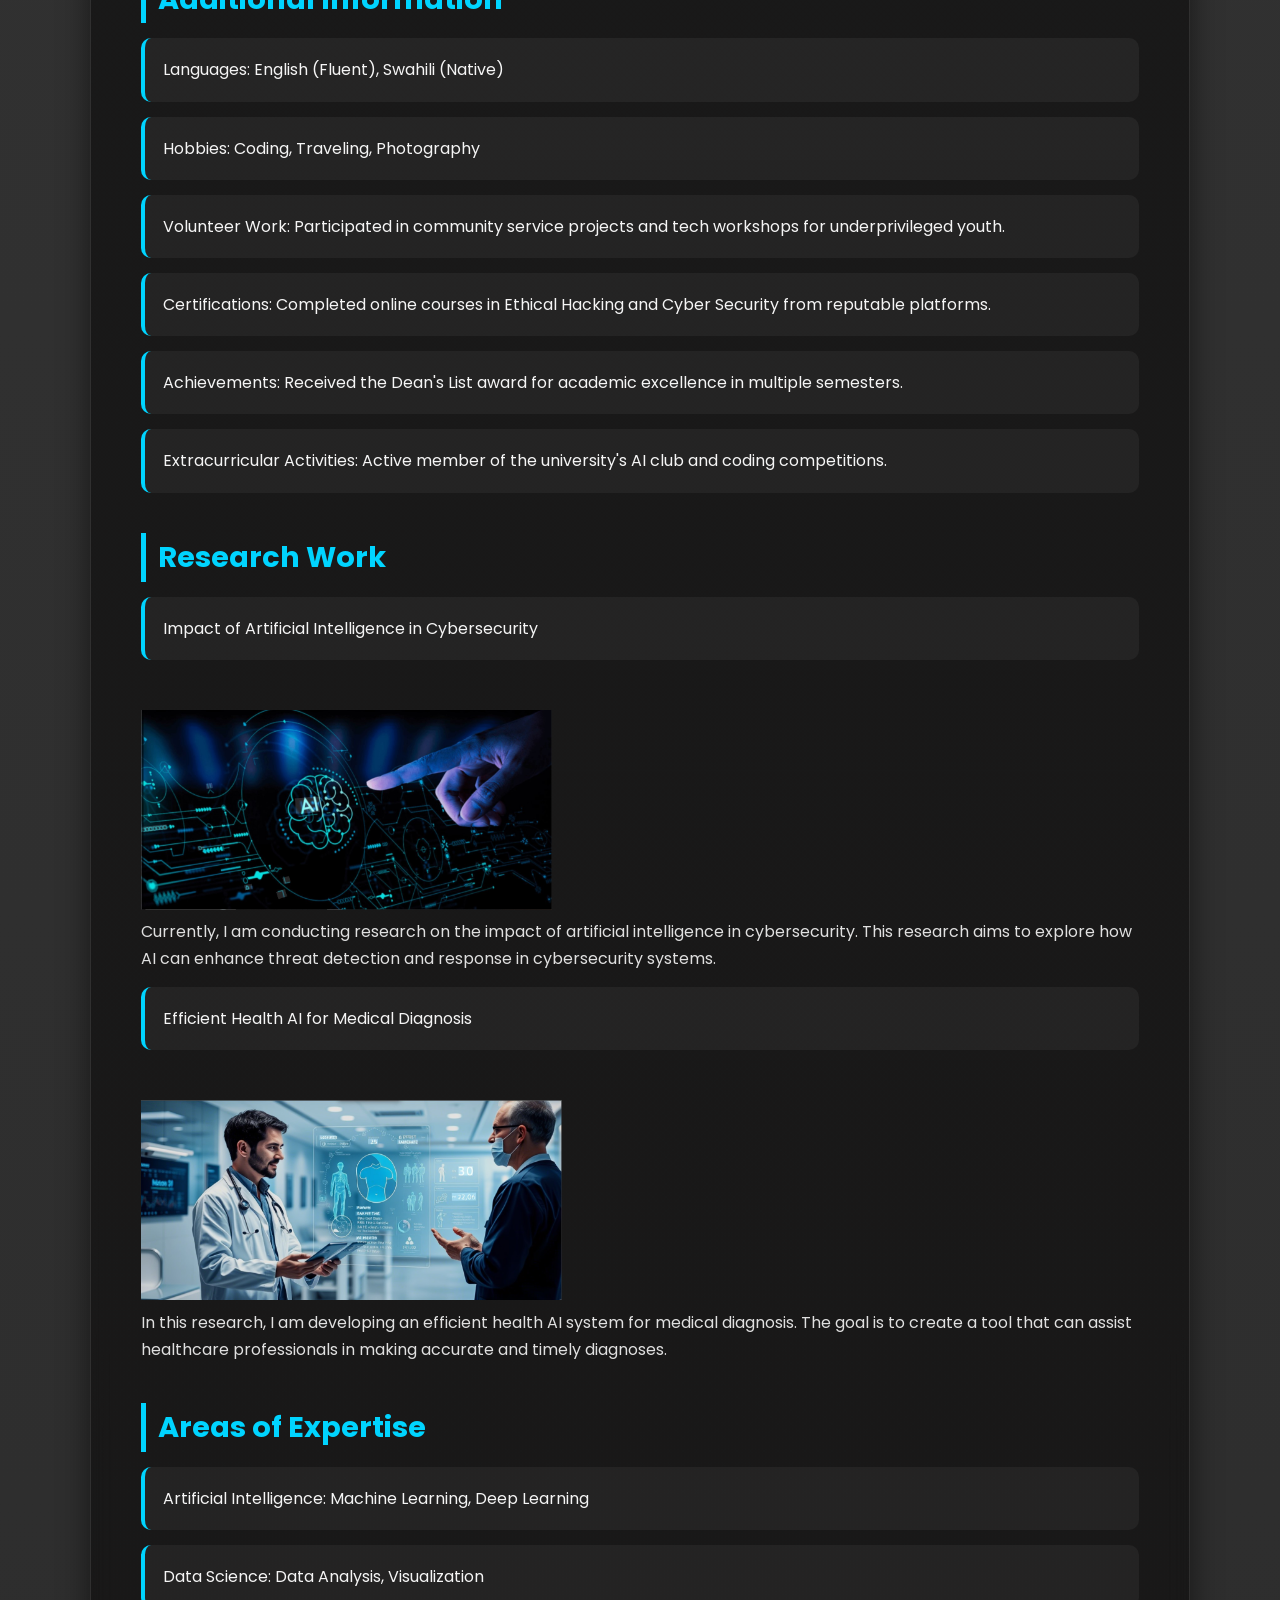
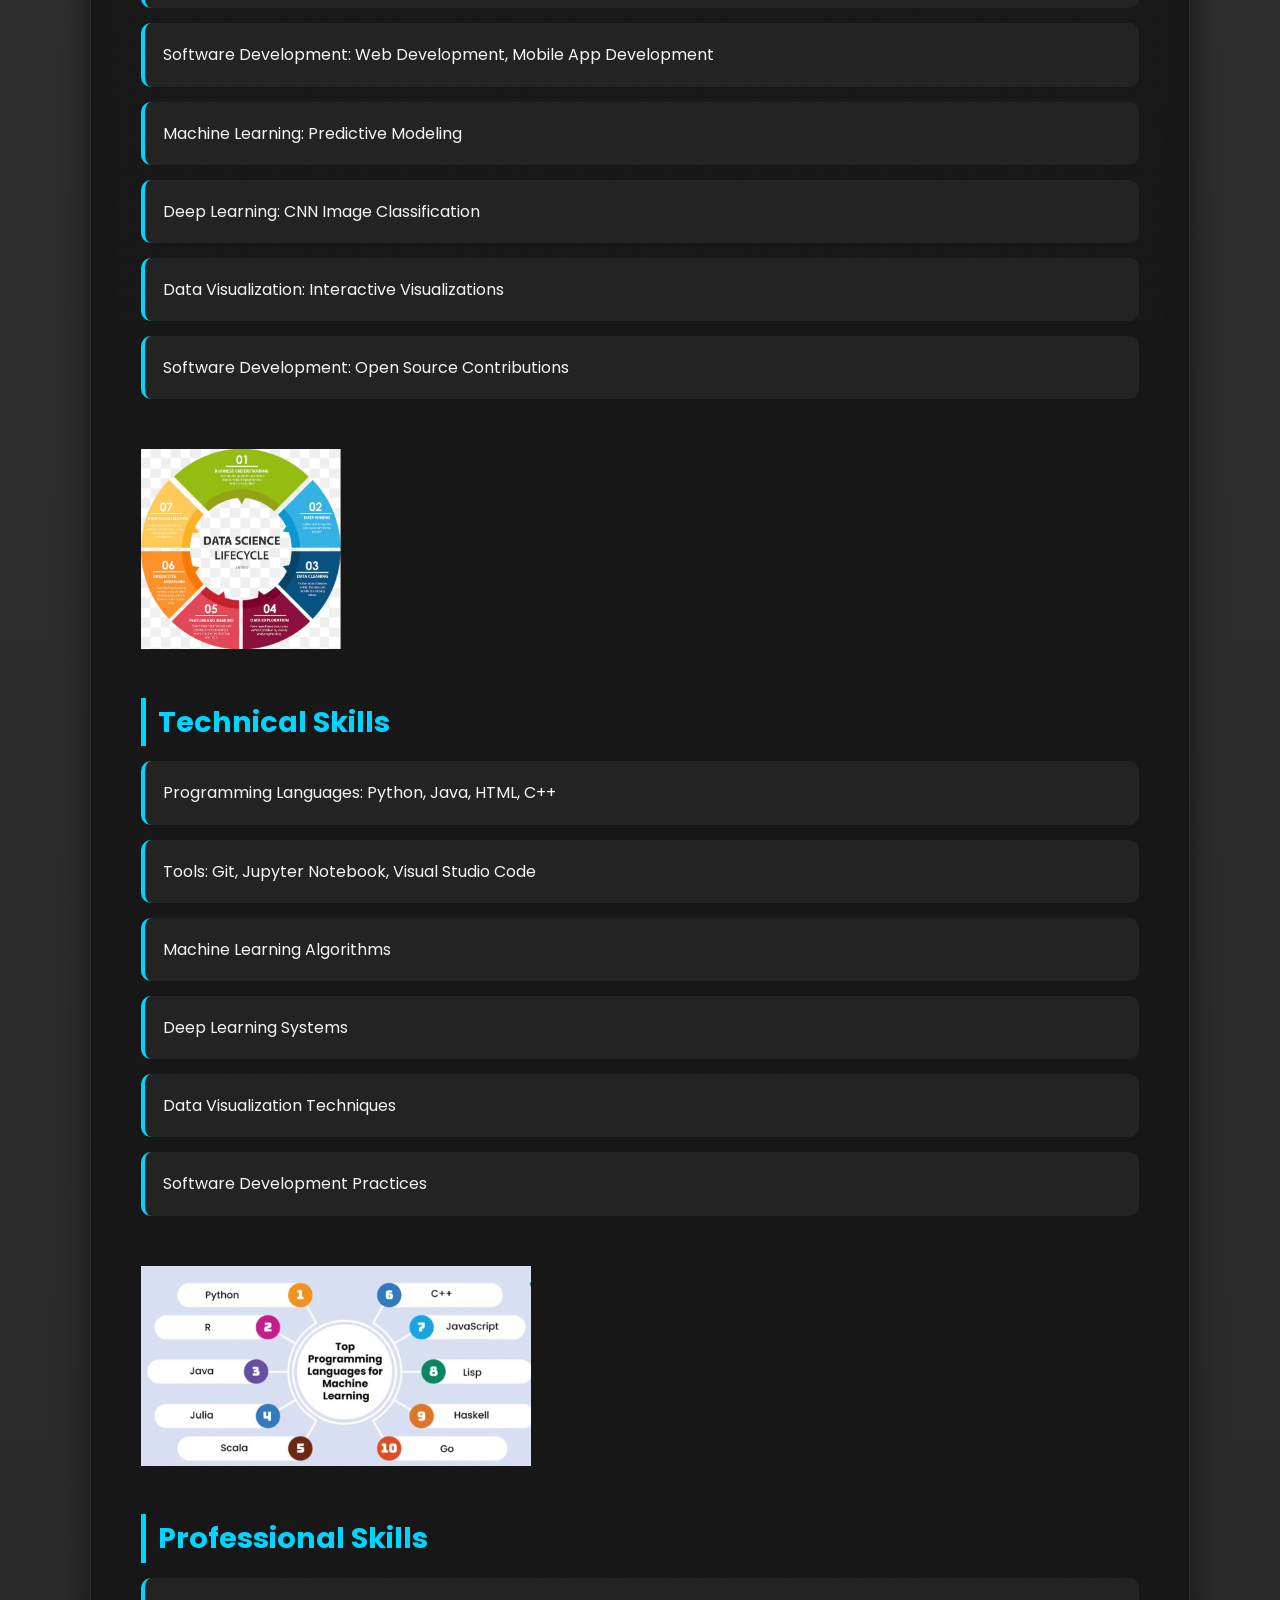
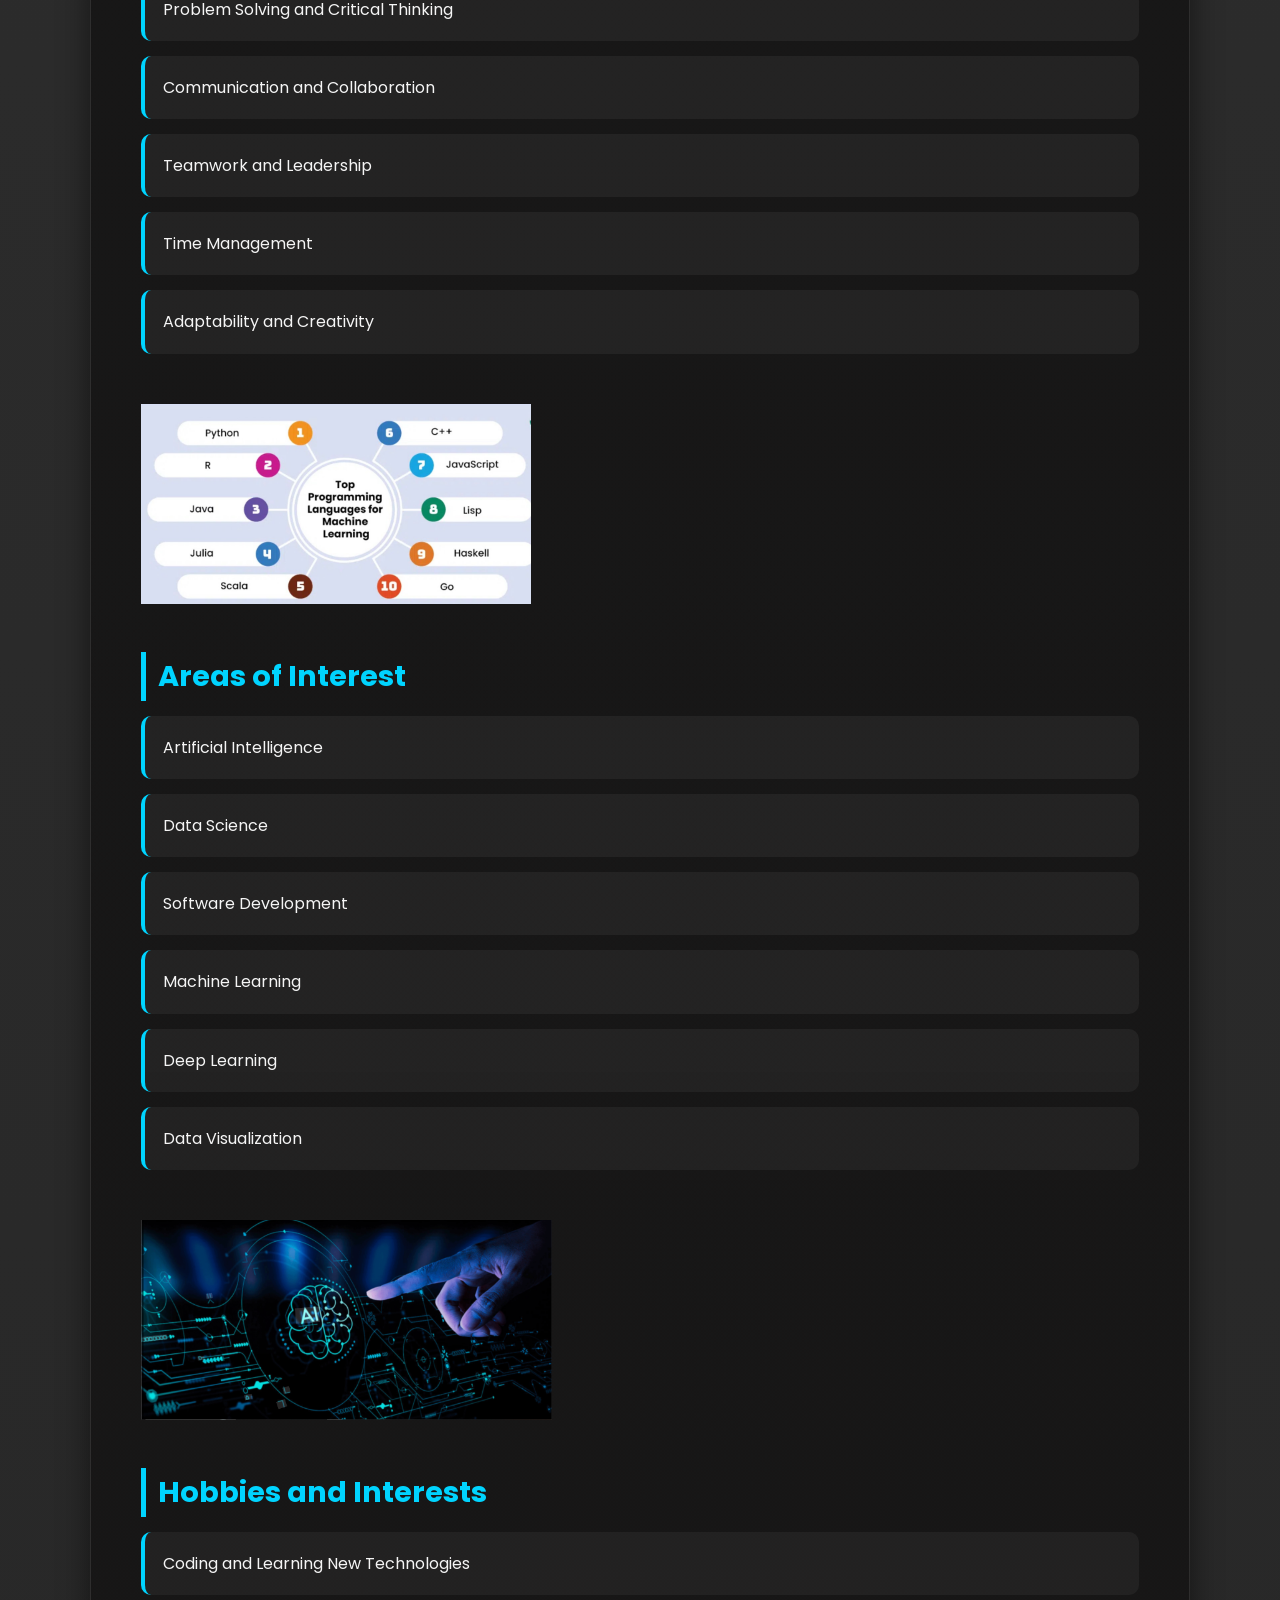
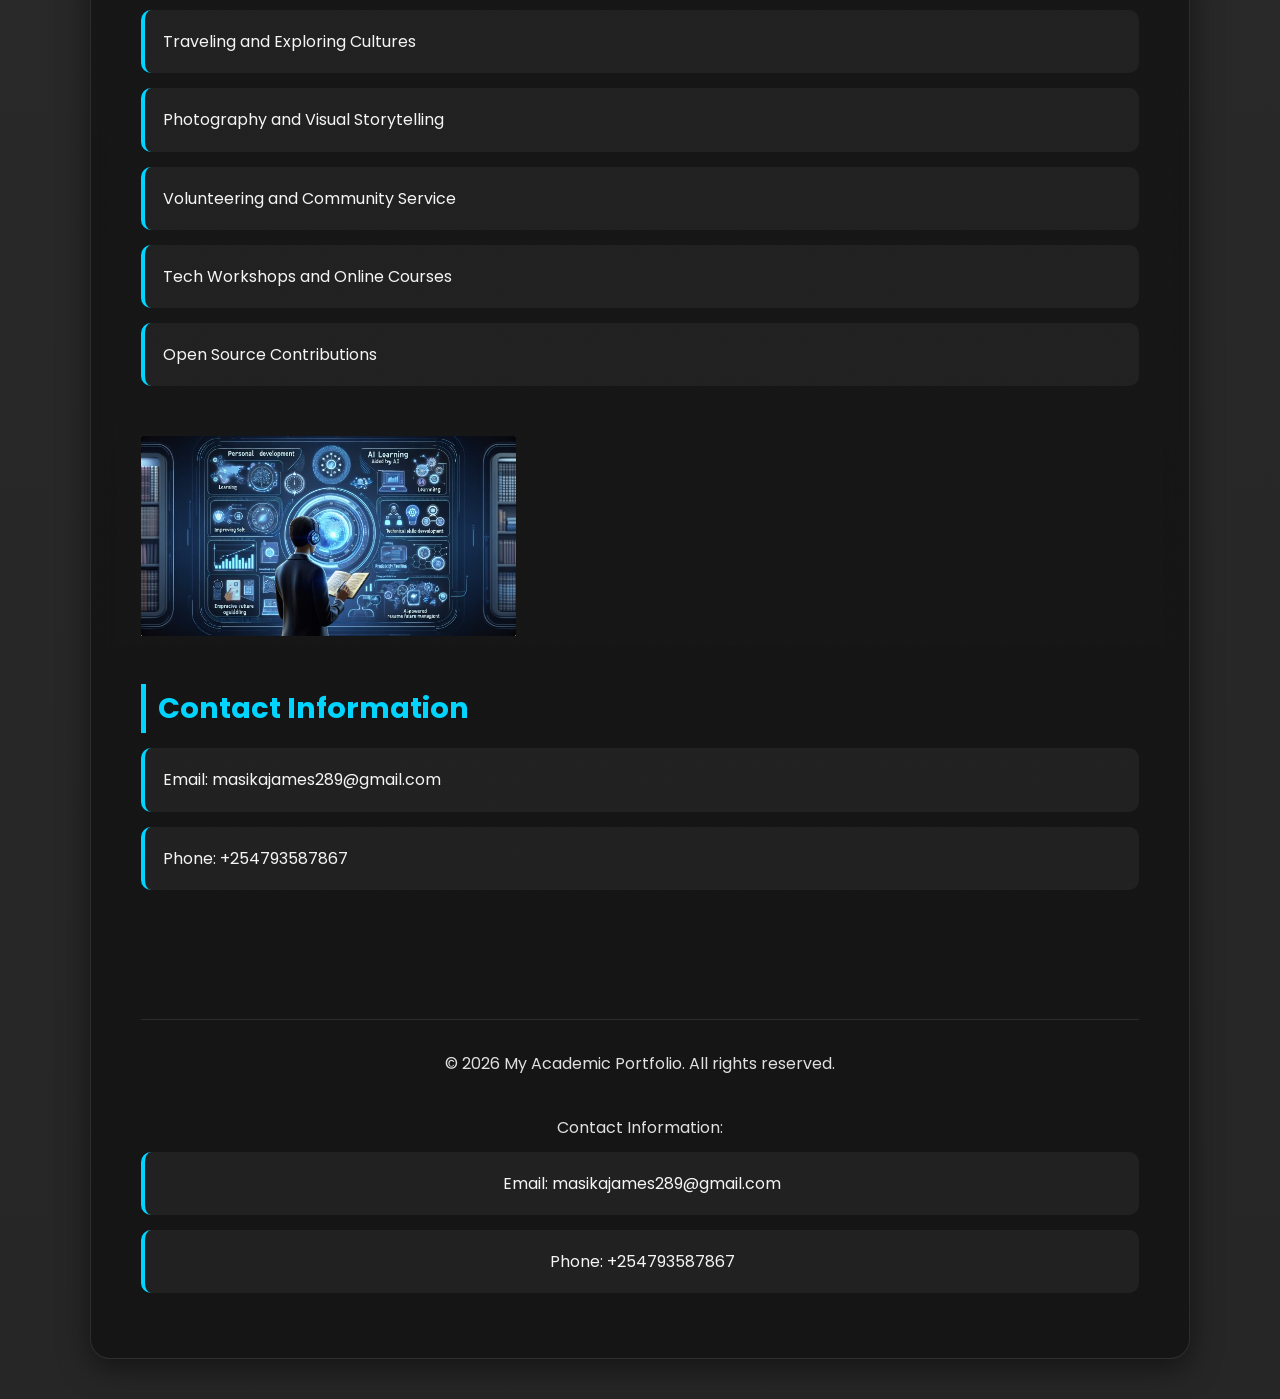
==== commit f03621ac: "Update about.html" ====
--- a/about.html
+++ b/about.html
@@ -1,24 +1,28 @@
 <!DOCTYPE html>
-<html>
+<html lang="en">
 <head>
     <meta charset="utf-8">
     <meta name="viewport" content="width=device-width, initial-scale=1">
-    <title>about</title>
+    <title>About</title>
 
     <link rel="stylesheet" href="style.css">
-    <script src="script.js"></script>
+    <script src="script.js" defer></script>
 </head>
+
 <body>
     <div class="overlay">
+
         <header>
             <div class="top-section">
 
                 <!-- Logo -->
                 <img src="logo.png" alt="MASIX Logo" class="logo">
 
-                <!-- Profile Image moved below logo -->
+                <!-- Profile Image -->
                 <img src="profile.jpg" alt="Profile Image" class="profile-image">
+
             </div>
+
             <nav>
                 <a href="index.html">Home</a>
                 <a href="about.html">About</a>
@@ -26,72 +30,89 @@
                 <a href="contact.html">Contact</a>
             </nav>
         </header>
-        
+
         <h1>About Me</h1>
-        <p>Hello! I am James Masika, a passionate student with a keen interest in technology and research. I am currently pursuing my academic journey with a focus on software engineering, computer science and artificial intelligence.</p>
+
+        <p>
+            Hello! I am James Masika, a passionate student with a keen interest in technology and research.
+            I am currently pursuing my academic journey with a focus on software engineering,
+            computer science, and artificial intelligence.
+        </p>
 
         <h1>Gallery</h1>
+
         <div class="gallery">
-            
+
             <a href="mm1.jpg" target="_blank">
                 <img src="mm1.jpg" alt="Gallery Image 1">
             </a>
-            
+
             <a href="mm2.jpg" target="_blank">
                 <img src="mm2.jpg" alt="Gallery Image 2">
             </a>
+
             <a href="mm3.png" target="_blank">
                 <img src="mm3.png" alt="Gallery Image 3">
             </a>
-            
-            <a href="Profile.jpg" target="_blank">
-                <img src="Profile.jpg" alt="Gallery Image 4">
-            </a>
-            
+
+            <a href="profile.jpg" target="_blank">
+                <img src="profile.jpg" alt="Gallery Image 4">
+            </a>
+
             <a href="mm5.jpg" target="_blank">
                 <img src="mm5.jpg" alt="Gallery Image 5">
             </a>
-            
+
             <a href="mm6.jpg" target="_blank">
                 <img src="mm6.jpg" alt="Gallery Image 6">
             </a>
-            
+
             <a href="mm7.jpg" target="_blank">
                 <img src="mm7.jpg" alt="Gallery Image 7">
             </a>
-            
+
             <a href="mm8.jpg" target="_blank">
                 <img src="mm8.jpg" alt="Gallery Image 8">
             </a>
-            
+
             <a href="mm9.jpg" target="_blank">
                 <img src="mm9.jpg" alt="Gallery Image 9">
             </a>
+
         </div>
 
         <h2>Academic Background</h2>
-        <p>I have completed my high school education with excellent grades and am currently enrolled in a Bachelor's degree program in Software Engineering at KIRINYAGA University. My coursework has provided me with a strong foundation in programming, algorithms, and data structures.</p>
+
+        <p>
+            I have completed my high school education with excellent grades and am currently enrolled in a
+            Bachelor's degree program in Software Engineering at Kirinyaga University.
+            My coursework has provided me with a strong foundation in programming,
+            algorithms, and data structures.
+        </p>
 
         <h2>Research Interests</h2>
+
         <ul>
             <li>Artificial Intelligence: Machine Learning, Deep Learning</li>
-            <br>
             <li>Data Science: Data Analysis, Visualization</li>
-            <br>
             <li>Software Development: Web Development, Mobile App Development</li>
         </ul>
+
         <div class="auto_cls_529f96e1">
             <img src="research1.jpg" alt="Research Interests Image" class="research-interests-image" height="200">
         </div>
-        <br><br>
+
+        <br><br>
+
         <h2>Skills</h2>
-        <ul>
-            <li>Programming Languages: Python, Java, html, C++</li>
-            <br>
+
+        <ul>
+            <li>Programming Languages: Python, Java, HTML, C++</li>
             <li>Tools: Git, Jupyter Notebook, Visual Studio Code</li>
-            <br>
-        </ul>
-        <div class="auto_cls_529f96e1">
+        </ul>
+
+        <div class="auto_cls_529f96e1">
+
             <a href="skills1.jpg" target="_blank">
                 <img src="skills1.jpg" alt="Skills Image" class="skills-image" height="200">
             </a>
@@ -99,227 +120,231 @@
             <a href="technical1.jpg" target="_blank">
                 <img src="technical1.jpg" alt="Skills Image 2" class="skills-image" height="200">
             </a>
-        </div>
+
+        </div>
+
         <h2>Projects</h2>
+
         <ul>
             <li>AI Chatbot: Developed a chatbot using natural language processing techniques.</li>
-            <br>
             <li>Data Analysis: Analyzed large datasets to extract insights and trends.</li>
-            <br>
             <li>Web Development: Created a responsive website using HTML, CSS, and JavaScript.</li>
-            <br>
             <li>Mobile App Development: Built a mobile application for task management.</li>
-            <br>
             <li>Machine Learning: Implemented machine learning algorithms for predictive modeling.</li>
-            <br>
             <li>Deep Learning: Developed a convolutional neural network for image classification.</li>
-            <br>
             <li>Data Visualization: Created interactive visualizations to represent complex data.</li>
-            <br>
             <li>Software Development: Contributed to open-source projects and developed software applications.</li>
-            <br>
-        </ul>
-        <div class="auto_cls_529f96e1">
+        </ul>
+
+        <div class="auto_cls_529f96e1">
+
             <a href="projects1.jpg" target="_blank">
                 <img src="projects1.jpg" alt="Projects Image" class="projects-image" height="200">
             </a>
-        </div>
+
+        </div>
+
         <h2>Future Goals</h2>
-        <p>In the future, I aspire to contribute to the field of artificial intelligence and data science through innovative research and impactful projects. I am also interested in exploring opportunities for internships and collaborations to further enhance my skills and knowledge.</p>
-        <br><br>
-        <div class="auto_cls_529f96e1">
+
+        <p>
+            In the future, I aspire to contribute to the field of artificial intelligence and data science
+            through innovative research and impactful projects.
+            I am also interested in exploring opportunities for internships and collaborations
+            to further enhance my skills and knowledge.
+        </p>
+
+        <br><br>
+
+        <div class="auto_cls_529f96e1">
+
             <a href="future1.jpg" target="_blank">
                 <img src="future1.jpg" alt="Future Goals Image" class="future-goals-image" height="200">
             </a>
-        </div>
-        <br><br>
+
+        </div>
+
+        <br><br>
+
         <h2>Contact Information</h2>
-        <p>If you would like to get in touch with me, please feel free to reach out via email or phone:</p>
-        <ul>
-            <li>Email:masikajames289@gmail.com </li>
+
+        <p>
+            If you would like to get in touch with me, please feel free to reach out via email or phone:
+        </p>
+
+        <ul>
+            <li>Email: masikajames289@gmail.com</li>
             <li>Phone: +254793587867</li>
         </ul>
-        <br><br>
+
+        <br><br>
+
         <h2>Additional Information</h2>
+
         <ul>
             <li>Languages: English (Fluent), Swahili (Native)</li>
-            <br>
             <li>Hobbies: Coding, Traveling, Photography</li>
-            <br>
-                <li>Volunteer Work: Participated in community service projects and tech workshops for underprivileged youth.</li>
-            <br>
-                <li>Certifications: Completed online courses in Ethical Hacking and Cyber security from reputable platforms.</li>
-            <br>
+            <li>Volunteer Work: Participated in community service projects and tech workshops for underprivileged youth.</li>
+            <li>Certifications: Completed online courses in Ethical Hacking and Cyber Security from reputable platforms.</li>
             <li>Achievements: Received the Dean's List award for academic excellence in multiple semesters.</li>
-            <br>
             <li>Extracurricular Activities: Active member of the university's AI club and coding competitions.</li>
-            <br>
-        </ul>
+        </ul>
+
         <h2>Research Work</h2>
+
         <ul>
             <li>Impact of Artificial Intelligence in Cybersecurity</li>
-            <br>
-            <div class="auto_cls_529f96e1">
-                <a href="research1.jpg" target="_blank">
+        </ul>
+
+        <div class="auto_cls_529f96e1">
+
+            <a href="research1.jpg" target="_blank">
                 <img src="research1.jpg" alt="Research Image" class="research-image" height="200">
-                </a>
-            </div>
-            <br>
-            <p>Currently, I am conducting research on the impact of artificial intelligence in cybersecurity.<br>This research aims to explore how AI can enhance threat detection and response in cybersecurity systems.</p>
-            <br>
+            </a>
+
+        </div>
+
+        <p>
+            Currently, I am conducting research on the impact of artificial intelligence in cybersecurity.
+            This research aims to explore how AI can enhance threat detection and response in cybersecurity systems.
+        </p>
+
+        <ul>
             <li>Efficient Health AI for Medical Diagnosis</li>
-            <br>
-            <div class="auto_cls_529f96e1">
-                <a href="research2.jpg" target="_blank">
+        </ul>
+
+        <div class="auto_cls_529f96e1">
+
+            <a href="research2.jpg" target="_blank">
                 <img src="research2.jpg" alt="Research Image" class="research-image" height="200">
-                </a>
-            </div>
-            <br> <p>In this research, I am developing an efficient health AI system for medical diagnosis.<br>The goal is to create a tool that can assist healthcare professionals in making accurate and timely diagnoses.</p>
-        </ul>
-        <br><br>
-        <h2>Skills</h2>
-        <ul>
-            <li>Programming Languages: Python, Java, html, C++</li>
-            <br>
-            <li>Tools: Git, Jupyter Notebook, Visual Studio Code</li>
-            <br>
-        </ul>
-        <div class="auto_cls_529f96e1">
-            <a href="skills1.jpg" target="_blank">
-                <img src="skills1.jpg" alt="Skills Image" class="skills-image" height="200">
-            </a>
-        </div>
+            </a>
+
+        </div>
+
+        <p>
+            In this research, I am developing an efficient health AI system for medical diagnosis.
+            The goal is to create a tool that can assist healthcare professionals
+            in making accurate and timely diagnoses.
+        </p>
+
         <h2>Areas of Expertise</h2>
+
         <ul>
             <li>Artificial Intelligence: Machine Learning, Deep Learning</li>
-            <br>
             <li>Data Science: Data Analysis, Visualization</li>
-            <br>
             <li>Software Development: Web Development, Mobile App Development</li>
-            <br>
-                <li>Machine Learning: Implemented machine learning algorithms for predictive modeling.</li>
-            <br>
-            <li>Deep Learning: Developed a convolutional neural network for image classification.</li>
-            <br>            <li>Data Visualization: Created interactive visualizations to represent complex data.</li>
-            <br>            <li>Software Development: Contributed to open-source projects and developed software applications.</li>
-            <br>
-        </ul>
-        <div class="auto_cls_529f96e1">
+            <li>Machine Learning: Predictive Modeling</li>
+            <li>Deep Learning: CNN Image Classification</li>
+            <li>Data Visualization: Interactive Visualizations</li>
+            <li>Software Development: Open Source Contributions</li>
+        </ul>
+
+        <div class="auto_cls_529f96e1">
+
             <a href="expertise1.jpg" target="_blank">
                 <img src="expertise1.jpg" alt="Expertise Image" class="expertise-image" height="200">
             </a>
-        </div>
-        <h2>Research Interests</h2>
-        <ul>
-            <li>Artificial Intelligence: Machine Learning, Deep Learning</li>
-            <br>
-            <li>Data Science: Data Analysis, Visualization</li>
-            <br>
-            <li>Software Development: Web Development, Mobile App Development</li>
-            <br>             <li>Machine Learning: Implemented machine learning algorithms for predictive modeling.</li>
-            <br>            <li>Deep Learning: Developed a convolutional neural network for image classification.</li>
-            <br>            <li>Data Visualization: Created interactive visualizations to represent complex data.</li>
-            <br>            <li>Software Development: Contributed to open-source projects and developed software applications.</li>
-            <br>
-        </ul>
-        <div class="auto_cls_529f96e1">
-            <a href="research1.jpg" target="_blank">
-                    <img src="research1.jpg" alt="Research Interests Image" class="research-interests-image" height="200">
-            </a>
-        </div>
+
+        </div>
+
         <h2>Technical Skills</h2>
-        <ul>
-            <li>Programming Languages: Python, Java, html, C++</li>
-            <br>
+
+        <ul>
+            <li>Programming Languages: Python, Java, HTML, C++</li>
             <li>Tools: Git, Jupyter Notebook, Visual Studio Code</li>
-            <br>
-                <li>Machine Learning: Implemented machine learning algorithms for predictive modeling.</li>
-            <br>            <li>Deep Learning: Developed a convolutional neural network for image classification.</li>
-            <br>            <li>Data Visualization: Created interactive visualizations to represent complex data.</li>
-            <br>            <li>Software Development: Contributed to open-source projects and developed software applications.</li>
-            <br>
-        </ul>
-        <div class="auto_cls_529f96e1">
+            <li>Machine Learning Algorithms</li>
+            <li>Deep Learning Systems</li>
+            <li>Data Visualization Techniques</li>
+            <li>Software Development Practices</li>
+        </ul>
+
+        <div class="auto_cls_529f96e1">
+
             <a href="technical1.jpg" target="_blank">
-                    <img src="technical1.jpg" alt="Technical Skills Image" class="technical-skills-image" height="200">
-            </a>
-        </div>
+                <img src="technical1.jpg" alt="Technical Skills Image" class="technical-skills-image" height="200">
+            </a>
+
+        </div>
+
         <h2>Professional Skills</h2>
-        <ul>
-            <li>Problem Solving: Strong analytical and critical thinking skills to solve complex problems.</li>
-            <br>
-            <li>Communication: Excellent written and verbal communication skills for effective collaboration.</li>
-            <br>
-            <li>Teamwork: Ability to work well in a team environment and contribute to group projects.</li>
-            <br>
-            <li>Time Management: Efficiently manage time and prioritize tasks to meet deadlines.</li>
-            <br>            <li>Adaptability: Quick to learn new technologies and adapt to changing environments.</li>
-            <br>            <li>Leadership: Experience in leading projects and mentoring junior team members.</li>
-            <br>            <li>Critical Thinking: Ability to analyze situations and make informed decisions.</li>
-            <br>            <li>Creativity: Innovative thinker with a passion for developing new ideas and solutions.</li>
-            <br>
-        </ul>
-        <div class="auto_cls_529f96e1">
+
+        <ul>
+            <li>Problem Solving and Critical Thinking</li>
+            <li>Communication and Collaboration</li>
+            <li>Teamwork and Leadership</li>
+            <li>Time Management</li>
+            <li>Adaptability and Creativity</li>
+        </ul>
+
+        <div class="auto_cls_529f96e1">
+
             <a href="technical1.jpg" target="_blank">
                 <img src="technical1.jpg" alt="Professional Skills Image" class="professional-skills-image" height="200">
             </a>
-        </div>
+
+        </div>
+
         <h2>Areas of Interest</h2>
-        <ul>
-            <li>Artificial Intelligence: Machine Learning, Deep Learning</li>
-            <br>
-            <li>Data Science: Data Analysis, Visualization</li>
-            <br>
-            <li>Software Development: Web Development, Mobile App Development</li>
-            <br>
-            <li>Machine Learning: Implemented machine learning algorithms for predictive modeling.</li>
-            <br>            <li>Deep Learning: Developed a convolutional neural network for image classification.</li>
-            <br>            <li>Data Visualization: Created interactive visualizations to represent complex data.</li>
-            <br>            <li>Software Development: Contributed to open-source projects and developed software applications.</li>
-            <br>
-        </ul>
-        <div class="auto_cls_529f96e1">
+
+        <ul>
+            <li>Artificial Intelligence</li>
+            <li>Data Science</li>
+            <li>Software Development</li>
+            <li>Machine Learning</li>
+            <li>Deep Learning</li>
+            <li>Data Visualization</li>
+        </ul>
+
+        <div class="auto_cls_529f96e1">
+
             <a href="research.png" target="_blank">
                 <img src="research.png" alt="Areas of Interest Image" class="areas-of-interest-image" height="200">
             </a>
-        </div>
+
+        </div>
+
         <h2>Hobbies and Interests</h2>
-        <ul>
-            <li>Coding: Enjoy coding and exploring new programming languages and technologies.</li>
-            <br>
-            <li>Traveling: Passionate about traveling and experiencing different cultures.</li>
-            <br>
-            <li>Photography: Enjoy capturing moments and creating visual stories through photography.</li>
-            <br>
-            <li>Volunteering: Actively involved in community service and volunteering for various causes.</li>
-            <br>
-            <li>Tech Workshops: Participated in tech workshops to share knowledge and learn from others.</li>
-            <br>            <li>Online Courses: Continuously learning through online courses and certifications in various tech fields.</li>
-            <br>            <li>Open Source Contribution: Contributed to open-source projects to enhance skills and give back to the community.</li>
-            <br>
-        </ul>
-        <div class="auto_cls_529f96e1">
+
+        <ul>
+            <li>Coding and Learning New Technologies</li>
+            <li>Traveling and Exploring Cultures</li>
+            <li>Photography and Visual Storytelling</li>
+            <li>Volunteering and Community Service</li>
+            <li>Tech Workshops and Online Courses</li>
+            <li>Open Source Contributions</li>
+        </ul>
+
+        <div class="auto_cls_529f96e1">
+
             <a href="future1.jpg" target="_blank">
                 <img src="future1.jpg" alt="Hobbies and Interests Image" class="hobbies-and-interests-image" height="200">
             </a>
-        </div>
+
+        </div>
+
         <h2>Contact Information</h2>
-        <ul>
-            <li>Email:masikajames289@gmail.com </li>
+
+        <ul>
+            <li>Email: masikajames289@gmail.com</li>
             <li>Phone: +254793587867</li>
         </ul>
-        <br><br>
+
+        <br><br>
+
         <footer>
+
             <p>&copy; 2026 My Academic Portfolio. All rights reserved.</p>
+
             <br>
+
             <p>Contact Information:</p>
-        <ul>
-            <li>Email:maskajames289@gmail.com </li>
-            <li>Phone: +254793587867</li>
-        </ul>
+
+            <ul>
+                <li>Email: masikajames289@gmail.com</li>
+                <li>Phone: +254793587867</li>
+            </ul>
+
         </footer>
-        </div>
-    </body>
+
+    </div>
+</body>
 </html>
-
-
